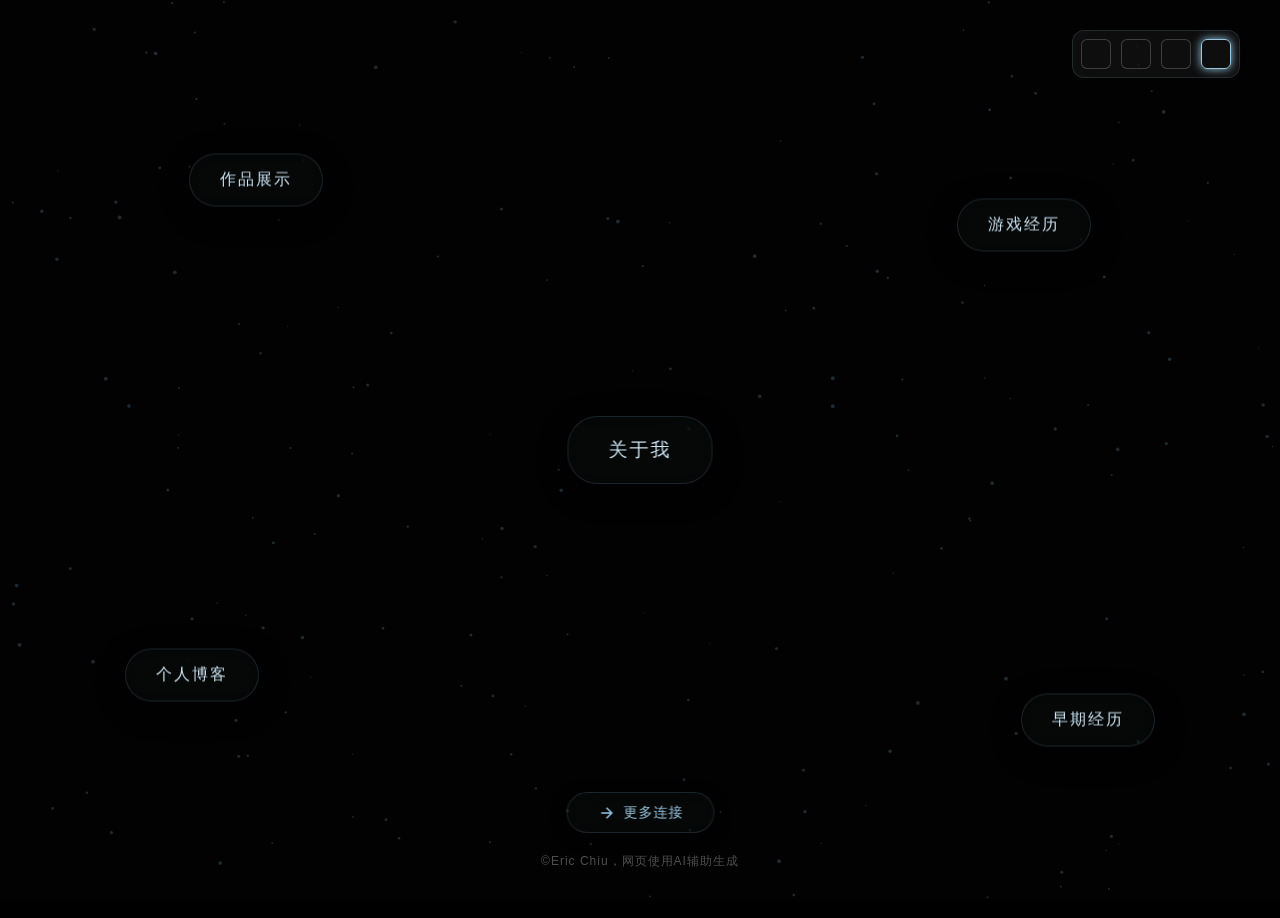
==== index.html @ 8baaf031 "Update index.html" ====
<!DOCTYPE html>
<html lang="zh-CN">
<head>
    <meta charset="UTF-8">
    <meta name="viewport" content="width=device-width, initial-scale=1.0, maximum-scale=1.0, user-scalable=no">
    <title>mocabolka.world</title>
    
    <link rel="icon" type="image/x-icon" href="https://raw.githubusercontent.com/qtqtEricChiu/blog/refs/heads/main/resources/images/base/favicon.ico">
    <link rel="prefetch" href="timeline/">
    <link rel="prefetch" href="https://qtqtericchiu.github.io/blog/">

    <style>
        /* View Transition */
        @view-transition { navigation: auto; }
        ::view-transition-old(root) { animation: fade-out 0.4s cubic-bezier(0.4, 0, 0.2, 1); }
        ::view-transition-new(root) { animation: fade-in 0.4s cubic-bezier(0.4, 0, 0.2, 1); mix-blend-mode: normal; }
        @keyframes fade-out { to { opacity: 0; } }
        @keyframes fade-in { from { opacity: 0; } }
    </style>

    <script>
        (function() {
            const bgs = ['https://s1.1ovv.com/2026/03/21/Ix6I.png','https://s1.1ovv.com/2026/03/21/IxkP.png','https://s1.1ovv.com/2026/03/21/I5rf.png','https://s1.1ovv.com/2026/03/21/I5Wi.png'];
            let savedIndex = sessionStorage.getItem('bg-index');
            if (savedIndex === null) { savedIndex = Math.floor(Math.random() * bgs.length); sessionStorage.setItem('bg-index', savedIndex); }
            document.write(`<style>#mainBg{background-image:url('${bgs[savedIndex]}')}</style>`);
        })();
    </script>
    <script src="https://cdn.jsdelivr.net/gh/qtqtEricChiu/world@main/js/pangu.js"></script>

    <style>
        :root { --accent-main: #9ac8e2; --accent-light: #cce5f4; --glass-bg: rgba(154, 200, 226, 0.03); --glass-border: rgba(154, 200, 226, 0.15); }
        * { margin: 0; padding: 0; box-sizing: border-box; -webkit-tap-highlight-color: transparent; }
        html { background-color: #000; }
        body, html { width: 100%; height: 100%; overflow: hidden; font-family: "OPPO Sans 4.0", "OPPO Sans", sans-serif; color: #fff; cursor: none; }

        #initial-load-overlay { position: fixed; top: 0; left: 0; width: 100%; height: 100%; background-color: #000; z-index: 99999; pointer-events: none; animation: removeBlackScreen 0.6s cubic-bezier(0.4, 0, 0.2, 1) forwards; }
        @keyframes removeBlackScreen { 0% { opacity: 1; } 100% { opacity: 0; visibility: hidden; } }

        #cursor-dot, #cursor-ring { position: fixed; top: 0; left: 0; pointer-events: none; will-change: transform; opacity: 0; }
        #cursor-dot { width: 6px; height: 6px; background: var(--accent-main); border-radius: 50%; margin: -3px 0 0 -3px; z-index: 99998; }
        #cursor-ring { width: 36px; height: 36px; border: 1px solid rgba(154, 200, 226, 0.5); border-radius: 50%; margin: -18px 0 0 -18px; z-index: 99997; }
        #cursor-dot.hovered { width: 10px; height: 10px; margin: -5px 0 0 -5px; box-shadow: 0 0 15px var(--accent-main); background: #fff; }
        #cursor-ring.hovered { width: 55px; height: 55px; margin: -27.5px 0 0 -27.5px; background-color: rgba(154, 200, 226, 0.1); border-color: transparent; }

        .bg-wrapper { position: absolute; top: -2%; left: -2%; width: 104%; height: 104%; z-index: -2; background-size: cover; background-position: center; transition: background-image 0.8s ease-in-out; }
        .bg-overlay { position: absolute; top: 0; left: 0; width: 100%; height: 100%; z-index: -1; background: rgba(5, 5, 5, 0.5); }

        .bg-switcher { position: fixed; top: 30px; right: 40px; z-index: 100; display: flex; gap: 10px; padding: 8px; background: rgba(255, 255, 255, 0.05); backdrop-filter: blur(15px); border: 1px solid var(--glass-border); border-radius: 12px; opacity: 0; animation: floatIn 0.8s 0.5s forwards; }
        .sw-btn { width: 30px; height: 30px; border-radius: 6px; border: 1px solid rgba(255,255,255,0.2); cursor: none; background-size: cover; background-position: center; transition: transform 0.3s, border-color 0.3s; }
        .sw-btn:hover { transform: scale(1.1); border-color: var(--accent-main); }
        .sw-btn.active { border-color: var(--accent-main); box-shadow: 0 0 10px var(--accent-main); }

        #particle-canvas { position: absolute; top: 0; left: 0; width: 100%; height: 100%; z-index: 0; pointer-events: none; }
        .entry-points { position: absolute; top: 0; left: 0; width: 100%; height: 100%; z-index: 10; pointer-events: none; transition: filter 0.4s ease, opacity 0.4s ease; }
        .entry-points.blurred { filter: blur(8px); opacity: 0; pointer-events: none !important; }

        @keyframes floatIn { 0% { opacity: 0; } 100% { opacity: 1; } }
        .node { position: absolute; padding: 15px 30px; background: var(--glass-bg); border: 1px solid var(--glass-border); border-radius: 30px; color: var(--accent-light); text-decoration: none; font-weight: 300; letter-spacing: 2px; backdrop-filter: blur(15px); box-shadow: 0 8px 32px 0 rgba(0, 0, 0, 0.3); pointer-events: auto; display: flex; align-items: center; justify-content: center; cursor: none; opacity: 0; animation: floatIn 0.8s cubic-bezier(0.19, 1, 0.22, 1) forwards; transition: box-shadow 0.4s, border-color 0.4s, color 0.4s; will-change: transform; }
        .node::before { content: ''; position: absolute; top: 0; left: 0; right: 0; bottom: 0; border-radius: 30px; box-shadow: inset 0 0 20px rgba(154, 200, 226, 0); transition: all 0.4s ease; pointer-events: none; }
        .node:hover { color: #fff; border-color: var(--accent-main); box-shadow: 0 0 25px rgba(154, 200, 226, 0.25); text-shadow: 0 0 10px var(--accent-main); }
        .node:hover::before { box-shadow: inset 0 0 20px rgba(154, 200, 226, 0.2); }

        .node:nth-child(1) { top: 20%; left: 20%; animation-delay: 0.1s; } .node:nth-child(2) { top: 75%; left: 15%; animation-delay: 0.3s; } .node:nth-child(3) { top: 50%; left: 50%; font-size: 1.2rem; padding: 20px 40px; animation-delay: 0s; } .node:nth-child(4) { top: 25%; left: 80%; animation-delay: 0.2s; } .node:nth-child(5) { top: 80%; left: 85%; animation-delay: 0.4s; }

        .about-modal { position: fixed; top: 50%; left: 50%; transform: translate(-50%, -45%) scale(0.95); width: 75vw; height: 75vh; max-width: 1000px; max-height: 700px; background: rgba(10, 15, 20, 0.6); border: 1px solid var(--glass-border); border-radius: 24px; backdrop-filter: blur(25px); box-shadow: 0 20px 50px rgba(0,0,0,0.8), inset 0 0 0 1px rgba(255,255,255,0.05); z-index: 30; opacity: 0; visibility: hidden; transition: all 0.5s cubic-bezier(0.19, 1, 0.22, 1); display: flex; flex-direction: column; align-items: center; justify-content: center; padding: 40px; text-align: center; }
        .about-modal.active { opacity: 1; visibility: visible; transform: translate(-50%, -50%) scale(1); }
        #blogModal { height: auto; max-height: 60vh; max-width: 650px; padding: 40px 30px; }
        .close-btn { position: absolute; top: 20px; right: 20px; background: transparent; border: none; color: var(--accent-light); font-size: 24px; transition: color 0.3s, transform 0.3s; padding: 10px; border-radius: 50%; cursor: none; }
        .close-btn:hover { color: #fff; transform: rotate(90deg); background: rgba(255,255,255,0.05); }
        .avatar { width: 120px; height: 120px; border-radius: 50%; margin-bottom: 20px; border: 2px solid var(--accent-main); padding: 5px; box-shadow: 0 0 30px rgba(154, 200, 226, 0.3); object-fit: cover; }
        .username { font-size: 2rem; color: #fff; margin-bottom: 10px; font-weight: 500; letter-spacing: 2px;}
        .bio { font-size: 1rem; color: var(--accent-light); line-height: 1.8; max-width: 80%; font-weight: 300; text-align: justify;}

        .bottom-dock { position: fixed; bottom: 30px; left: 50%; transform: translateX(-50%); z-index: 40; display: flex; flex-direction: column; align-items: center; gap: 15px; }
        .toggle-btn { background: rgba(154, 200, 226, 0.03); border: 1px solid var(--glass-border); backdrop-filter: blur(15px); border-radius: 50px; padding: 10px 30px; color: var(--accent-main); font-size: 0.9rem; letter-spacing: 1px; transition: all 0.3s ease; box-shadow: 0 4px 15px rgba(0,0,0,0.5); display: flex; align-items: center; justify-content: center; gap: 8px; cursor: none; text-decoration: none; }
        .toggle-btn:hover { background: rgba(154, 200, 226, 0.15); box-shadow: 0 0 15px rgba(154, 200, 226, 0.4); }
        .toggle-btn svg { transition: transform 0.3s ease; }
        .dock-panel { background: rgba(10, 10, 10, 0.6); border: 1px solid var(--glass-border); backdrop-filter: blur(25px); border-radius: 20px; padding: 15px 20px; display: flex; gap: 15px; opacity: 0; visibility: hidden; transform: translateY(20px) scale(0.95); transition: all 0.4s cubic-bezier(0.175, 0.885, 0.32, 1.275); box-shadow: 0 10px 40px rgba(0,0,0,0.8); max-width: 90vw; overflow-x: auto; scrollbar-width: none; }
        .dock-panel::-webkit-scrollbar { display: none; }
        .dock-panel.active { opacity: 1; visibility: visible; transform: translateY(0) scale(1); }
        .dock-icon { display: block; width: 45px; height: 45px; border-radius: 12px; overflow: hidden; transition: transform 0.2s, box-shadow 0.2s; flex-shrink: 0; cursor: none;}
        .dock-icon img { width: 100%; height: 100%; object-fit: cover; opacity: 0.8; transition: opacity 0.3s; }
        .dock-icon:hover { transform: translateY(-5px); box-shadow: 0 5px 15px rgba(154, 200, 226, 0.4); }
        .dock-icon:hover img { opacity: 1; }

        @media (max-width: 768px) {
            body, html { cursor: auto; } #cursor-dot, #cursor-ring { display: none; }
            .bg-switcher { top: auto; bottom: 20px; right: 20px; }
            .node { padding: 12px 20px; font-size: 0.9rem; }
            .node:nth-child(1) { top: 15%; left: 25%; } .node:nth-child(2) { top: 35%; left: 75%; }
            .node:nth-child(3) { top: 50%; left: 50%; } .node:nth-child(4) { top: 65%; left: 25%; }
            .node:nth-child(5) { top: 85%; left: 75%; }
            .about-modal { width: 90vw; height: 60vh; padding: 20px; } #blogModal { padding: 30px 20px; }
        }
    </style>
</head>
<body>

    <div id="initial-load-overlay"></div>
    <div id="cursor-dot"></div>
    <div id="cursor-ring"></div>

    <div class="bg-wrapper" id="mainBg"></div>
    <div class="bg-overlay"></div>
    <canvas id="particle-canvas"></canvas>

    <div class="bg-switcher">
        <div class="sw-btn interactable" onclick="changeBg(0)" style="background-image: url('https://s1.1ovv.com/2026/03/21/Ix6I.png')"></div>
        <div class="sw-btn interactable" onclick="changeBg(1)" style="background-image: url('https://s1.1ovv.com/2026/03/21/IxkP.png')"></div>
        <div class="sw-btn interactable" onclick="changeBg(2)" style="background-image: url('https://s1.1ovv.com/2026/03/21/I5rf.png')"></div>
        <div class="sw-btn interactable" onclick="changeBg(3)" style="background-image: url('https://s1.1ovv.com/2026/03/21/I5Wi.png')"></div>
    </div>

    <div class="entry-points" id="entryPoints">
        <a href="works/1/" class="node page-link interactable">作品展示</a>
        <div id="btn-blog" class="node interactable">个人博客</div>
        <div id="btn-about" class="node interactable">关于我</div>
        <a href="timeline/" class="node page-link interactable">游戏经历</a>
        <a href="contact.html" class="node page-link interactable">早期经历</a>
    </div>

    <div class="about-modal" id="aboutModal">
        <button class="close-btn interactable" id="closeAboutBtn">
            <svg width="24" height="24" viewBox="0 0 24 24" fill="none" stroke="currentColor" stroke-width="2"><path d="M18 6L6 18M6 6l12 12"/></svg>
        </button>
        <img src="https://s1.1ovv.com/2026/03/22/I5SS.md.png" alt="Avatar" class="avatar">
        <h1 class="username">Eric Chiu</h1>
        <p class="bio" style="text-align: center;">您好，这里是Eric Chiu。<br>本站使用 Gemini 3.1 Pro 及 元宝DeepSeek 辅助生成。</p>
        <a href="#resume-placeholder" class="toggle-btn page-link interactable" style="margin-top: 25px; padding: 12px 35px; border-color: var(--accent-main); color: #fff;">个人简历</a>
    </div>

    <div class="about-modal" id="blogModal">
        <h2 style="margin-bottom: 20px; font-weight: 500; letter-spacing: 2px;">温馨提示</h2>
        <p class="bio">因为本地系统重装导致无法重新构建，个人博客已于2023年前后停止更新。里面的内容可能并非最新，且不保证有效。3年前的博客内容亦不代表本人当前的观点和立场。<br><br>博客基于 Hexo 及 Nexmoe 框架构建，并基于个人知识对部分源代码进行了改动。</p>
        <div style="margin-top: 35px; display: flex; gap: 20px; width: 100%; justify-content: center;">
            <button class="toggle-btn interactable" id="cancelBlogBtn" style="color: #fff; border-color: rgba(255,255,255,0.2);">取消前往</button>
            <a href="https://qtqtericchiu.github.io/blog/" class="toggle-btn page-link interactable" style="background: rgba(154, 200, 226, 0.2); border-color: var(--accent-main);">继续前往</a>
        </div>
    </div>

    <div class="bottom-dock">
        <div class="dock-panel" id="dockPanel">
            <a href="#github" class="dock-icon interactable"><img src="https://via.placeholder.com/100/0a1118/9ac8e2?text=Git" alt="GitHub"></a>
            <a href="#weibo" class="dock-icon interactable"><img src="https://via.placeholder.com/100/0a1118/9ac8e2?text=Wb" alt="Weibo"></a>
            <a href="#twitter" class="dock-icon interactable"><img src="https://via.placeholder.com/100/0a1118/9ac8e2?text=X" alt="Twitter"></a>
            <a href="#mail" class="dock-icon interactable"><img src="https://via.placeholder.com/100/0a1118/9ac8e2?text=Mail" alt="Email"></a>
        </div>
        <button class="toggle-btn interactable" id="toggleBtn"><svg width="18" height="18" viewBox="0 0 24 24" fill="none" stroke="currentColor" stroke-width="2"><path d="M5 12h14M12 5l7 7-7 7"/></svg>更多连接</button>
        <div style="font-size: 0.75rem; color: rgba(255,255,255,0.3); letter-spacing: 1px; margin-top: 5px;">©Eric Chiu，网页使用AI辅助生成</div>
    </div>

    <script>
        document.addEventListener('DOMContentLoaded', () => { if (typeof pangu !== 'undefined') pangu.spacingPage(); });

        /* Bg Sync */
        const bgs = ['https://s1.1ovv.com/2026/03/21/Ix6I.png','https://s1.1ovv.com/2026/03/21/IxkP.png','https://s1.1ovv.com/2026/03/21/I5rf.png','https://s1.1ovv.com/2026/03/21/I5Wi.png'];
        const swBtns = document.querySelectorAll('.sw-btn');
        let savedIndex = sessionStorage.getItem('bg-index') || 0;
        function applyBg(index) { document.getElementById('mainBg').style.backgroundImage = `url('${bgs[index]}')`; sessionStorage.setItem('bg-index', index); swBtns.forEach((btn, i) => btn.classList.toggle('active', i == index)); }
        function changeBg(index) { applyBg(index); }
        applyBg(savedIndex);

        /* View Transition Navigation */
        document.querySelectorAll('.page-link').forEach(link => {
            link.addEventListener('click', () => {
                sessionStorage.setItem('cursor-x', mouseX);
                sessionStorage.setItem('cursor-y', mouseY);
            });
        });

        /* Nodes Animation */
        const nodes = document.querySelectorAll('.node');
        let mouseRatioX = 0, mouseRatioY = 0;
        window.addEventListener('mousemove', e => { mouseRatioX = (e.clientX / window.innerWidth - 0.5) * 2; mouseRatioY = (e.clientY / window.innerHeight - 0.5) * 2; });
        const nodeData = Array.from(nodes).map((node, i) => ({ el: node, depth: 15 + (i % 3) * 10, currX: 0, currY: 0, targetX: 0, targetY: 0, currScale: 1, targetScale: 1 }));
        function renderNodes() {
            nodeData.forEach(nd => {
                nd.targetX = -mouseRatioX * nd.depth; nd.targetY = -mouseRatioY * nd.depth; nd.targetScale = nd.el.matches(':hover') ? 1.05 : 1;
                nd.currX += (nd.targetX - nd.currX) * 0.15; nd.currY += (nd.targetY - nd.currY) * 0.15; nd.currScale += (nd.targetScale - nd.currScale) * 0.2;
                nd.el.style.transform = `translate(calc(-50% + ${nd.currX}px), calc(-50% + ${nd.currY}px)) scale(${nd.currScale})`;
            });
            requestAnimationFrame(renderNodes);
        }
        setTimeout(() => requestAnimationFrame(renderNodes), 1000);

        /* Cursor System */
        const cursorDot = document.getElementById('cursor-dot'), cursorRing = document.getElementById('cursor-ring');
        let mouseX = parseFloat(sessionStorage.getItem('cursor-x')) || window.innerWidth / 2, mouseY = parseFloat(sessionStorage.getItem('cursor-y')) || window.innerHeight / 2;
        let ringX = mouseX, ringY = mouseY, isCursorActive = false;
        function updateCursorPos(e) { if(!isCursorActive) { cursorDot.style.opacity = '1'; cursorRing.style.opacity = '1'; document.body.style.cursor = 'none'; isCursorActive = true; } mouseX = e.clientX; mouseY = e.clientY; cursorDot.style.transform = `translate(${mouseX}px, ${mouseY}px)`; }
        window.addEventListener('mousemove', updateCursorPos);
        window.addEventListener('touchstart', () => { isCursorActive = false; cursorDot.style.opacity = '0'; cursorRing.style.opacity = '0'; document.body.style.cursor = 'auto'; });
        function renderCursor() { 
            if (isCursorActive || sessionStorage.getItem('cursor-x')) { 
                if(!isCursorActive) { cursorDot.style.opacity='1'; cursorRing.style.opacity='1'; isCursorActive=true; }
                ringX += (mouseX - ringX) * 0.2; ringY += (mouseY - ringY) * 0.2; 
                cursorRing.style.transform = `translate(${ringX}px, ${ringY}px)`; cursorDot.style.transform = `translate(${mouseX}px, ${mouseY}px)`;
            } requestAnimationFrame(renderCursor); 
        }
        renderCursor();
        document.querySelectorAll('.interactable').forEach(el => { el.addEventListener('mouseenter', () => { cursorDot.classList.add('hovered'); cursorRing.classList.add('hovered'); }); el.addEventListener('mouseleave', () => { cursorDot.classList.remove('hovered'); cursorRing.classList.remove('hovered'); }); });

        /* UI Interactions */
        const toggleBtn = document.getElementById('toggleBtn'), dockPanel = document.getElementById('dockPanel'), btnSvg = toggleBtn.querySelector('svg');
        const entryPoints = document.getElementById('entryPoints'), aboutModal = document.getElementById('aboutModal'), blogModal = document.getElementById('blogModal');
        let isDockOpen = false;
        function setDockState(open) { isDockOpen = open; if(isDockOpen) { dockPanel.classList.add('active'); btnSvg.style.transform = 'rotate(-90deg)'; toggleBtn.style.background = 'rgba(154, 200, 226, 0.2)'; } else { dockPanel.classList.remove('active'); btnSvg.style.transform = 'rotate(0deg)'; toggleBtn.style.background = 'rgba(154, 200, 226, 0.03)'; } }
        toggleBtn.addEventListener('click', () => setDockState(!isDockOpen));
        document.getElementById('btn-about').addEventListener('click', () => { aboutModal.classList.add('active'); entryPoints.classList.add('blurred'); setDockState(true); });
        document.getElementById('closeAboutBtn').addEventListener('click', () => { aboutModal.classList.remove('active'); entryPoints.classList.remove('blurred'); setDockState(false); });
        document.getElementById('btn-blog').addEventListener('click', () => { blogModal.classList.add('active'); entryPoints.classList.add('blurred'); });
        document.getElementById('cancelBlogBtn').addEventListener('click', () => { blogModal.classList.remove('active'); entryPoints.classList.remove('blurred'); });
        
        /* Particles */
        const canvas = document.getElementById('particle-canvas'); const ctx = canvas.getContext('2d'); let particlesArray =[], activeMouse = { x: null, y: null };
        function resize() { canvas.width = window.innerWidth; canvas.height = window.innerHeight; } window.addEventListener('resize', resize); resize();
        window.addEventListener('mousemove', e => { activeMouse.x = e.clientX; activeMouse.y = e.clientY; });
        window.addEventListener('click', e => { if (e.target.closest('.interactable')) return; let shockX = e.clientX, shockY = e.clientY; particlesArray.forEach(p => { let dx = p.x - shockX, dy = p.y - shockY, distance = Math.hypot(dx, dy) || 1; let force = Math.min(1200 / distance, 60); p.vx += (dx / distance) * force; p.vy += (dy / distance) * force; p.baseAlpha = 1; }); });
        class Particle {
            constructor() { this.x = Math.random() * canvas.width; this.y = Math.random() * canvas.height; this.size = Math.random() * 1.5 + 0.5; this.baseAlpha = Math.random() * 0.6 + 0.2; this.vx = (Math.random() - 0.5) * 1; this.vy = (Math.random() - 0.5) * 1; this.friction = 0.94; }
            draw() { ctx.beginPath(); ctx.arc(this.x, this.y, this.size, 0, Math.PI * 2); ctx.fillStyle = `rgba(154, 200, 226, ${this.baseAlpha})`; ctx.fill(); }
            update() {
                let speed = Math.hypot(this.vx, this.vy);
                if (speed < 3 && activeMouse.x != null && activeMouse.y != null) {
                    let dx = activeMouse.x - this.x, dy = activeMouse.y - this.y, distance = Math.hypot(dx, dy);
                    if (distance < 350) { let force = (350 - distance) / 350; if (distance > 40) { this.vx += (dx / distance) * force * 0.5; this.vy += (dy / distance) * force * 0.5; } else { this.vx -= (dx / distance) * force * 0.8; this.vy -= (dy / distance) * force * 0.8; } this.vx += (-dy / distance) * force * 0.35; this.vy += (dx / distance) * force * 0.35; this.baseAlpha = Math.min(this.baseAlpha + 0.05, 1);
                    } else { this.baseAlpha = Math.max(this.baseAlpha - 0.01, 0.2); }
                } else { this.baseAlpha = Math.max(this.baseAlpha - 0.01, 0.2); }
                if(speed > 30) { this.vx = (this.vx / speed) * 30; this.vy = (this.vy / speed) * 30; } this.vx *= this.friction; this.vy *= this.friction; this.x += this.vx; this.y += this.vy;
                if (this.x < 0) this.x = canvas.width; else if (this.x > canvas.width) this.x = 0; if (this.y < 0) this.y = canvas.height; else if (this.y > canvas.height) this.y = 0;
                this.draw();
            }
        }
        for (let i = 0; i < Math.min(Math.floor((canvas.width * canvas.height) / 6000), 350); i++) particlesArray.push(new Particle());
        function animate() { ctx.clearRect(0, 0, canvas.width, canvas.height); particlesArray.forEach(p => p.update()); requestAnimationFrame(animate); }
        animate();
    </script>
</body>
</html>
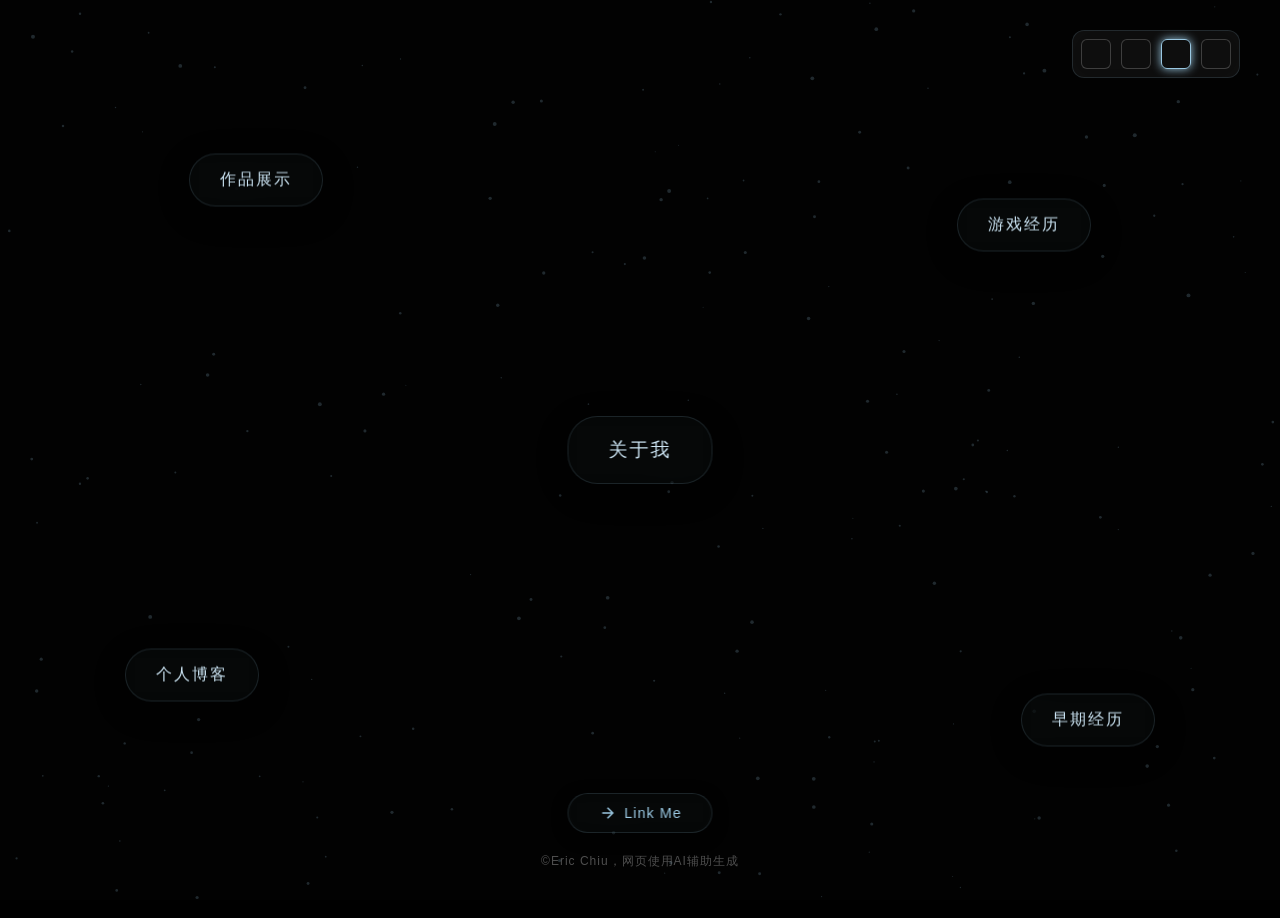
==== commit 08f1e556: "Add files via upload" ====
--- a/index.html
+++ b/index.html
@@ -19,6 +19,7 @@
     </style>
 
     <script>
+        /* Bg Init */
         (function() {
             const bgs = ['https://s1.1ovv.com/2026/03/21/Ix6I.png','https://s1.1ovv.com/2026/03/21/IxkP.png','https://s1.1ovv.com/2026/03/21/I5rf.png','https://s1.1ovv.com/2026/03/21/I5Wi.png'];
             let savedIndex = sessionStorage.getItem('bg-index');
@@ -56,31 +57,37 @@
         .entry-points.blurred { filter: blur(8px); opacity: 0; pointer-events: none !important; }
 
         @keyframes floatIn { 0% { opacity: 0; } 100% { opacity: 1; } }
-        .node { position: absolute; padding: 15px 30px; background: var(--glass-bg); border: 1px solid var(--glass-border); border-radius: 30px; color: var(--accent-light); text-decoration: none; font-weight: 300; letter-spacing: 2px; backdrop-filter: blur(15px); box-shadow: 0 8px 32px 0 rgba(0, 0, 0, 0.3); pointer-events: auto; display: flex; align-items: center; justify-content: center; cursor: none; opacity: 0; animation: floatIn 0.8s cubic-bezier(0.19, 1, 0.22, 1) forwards; transition: box-shadow 0.4s, border-color 0.4s, color 0.4s; will-change: transform; }
+        
+        .node { position: absolute; padding: 15px 30px; background: var(--glass-bg); border: 1px solid var(--glass-border); border-radius: 30px; color: var(--accent-light); text-decoration: none; font-weight: 300; letter-spacing: 2px; backdrop-filter: blur(15px); box-shadow: 0 8px 32px 0 rgba(0, 0, 0, 0.3); pointer-events: auto; display: flex; align-items: center; justify-content: center; cursor: none; opacity: 1; transition: box-shadow 0.4s, border-color 0.4s, color 0.4s; will-change: transform; transform: translate(-50%, -50%); }
         .node::before { content: ''; position: absolute; top: 0; left: 0; right: 0; bottom: 0; border-radius: 30px; box-shadow: inset 0 0 20px rgba(154, 200, 226, 0); transition: all 0.4s ease; pointer-events: none; }
         .node:hover { color: #fff; border-color: var(--accent-main); box-shadow: 0 0 25px rgba(154, 200, 226, 0.25); text-shadow: 0 0 10px var(--accent-main); }
         .node:hover::before { box-shadow: inset 0 0 20px rgba(154, 200, 226, 0.2); }
 
-        .node:nth-child(1) { top: 20%; left: 20%; animation-delay: 0.1s; } .node:nth-child(2) { top: 75%; left: 15%; animation-delay: 0.3s; } .node:nth-child(3) { top: 50%; left: 50%; font-size: 1.2rem; padding: 20px 40px; animation-delay: 0s; } .node:nth-child(4) { top: 25%; left: 80%; animation-delay: 0.2s; } .node:nth-child(5) { top: 80%; left: 85%; animation-delay: 0.4s; }
-
-        .about-modal { position: fixed; top: 50%; left: 50%; transform: translate(-50%, -45%) scale(0.95); width: 75vw; height: 75vh; max-width: 1000px; max-height: 700px; background: rgba(10, 15, 20, 0.6); border: 1px solid var(--glass-border); border-radius: 24px; backdrop-filter: blur(25px); box-shadow: 0 20px 50px rgba(0,0,0,0.8), inset 0 0 0 1px rgba(255,255,255,0.05); z-index: 30; opacity: 0; visibility: hidden; transition: all 0.5s cubic-bezier(0.19, 1, 0.22, 1); display: flex; flex-direction: column; align-items: center; justify-content: center; padding: 40px; text-align: center; }
+        .node:nth-child(1) { top: 20%; left: 20%; } .node:nth-child(2) { top: 75%; left: 15%; } .node:nth-child(3) { top: 50%; left: 50%; font-size: 1.2rem; padding: 20px 40px; } .node:nth-child(4) { top: 25%; left: 80%; } .node:nth-child(5) { top: 80%; left: 85%; }
+
+        /* Modals */
+        .about-modal { position: fixed; top: 50%; left: 50%; transform: translate(-50%, -45%) scale(0.95); width: 75vw; height: 75vh; max-width: 1000px; max-height: 700px; background: rgba(10, 15, 20, 0.6); border: 1px solid var(--glass-border); border-radius: 24px; backdrop-filter: blur(25px); box-shadow: 0 20px 50px rgba(0,0,0,0.8), inset 0 0 0 1px rgba(255,255,255,0.05); z-index: 50; opacity: 0; visibility: hidden; transition: all 0.5s cubic-bezier(0.19, 1, 0.22, 1); display: flex; flex-direction: column; align-items: center; justify-content: center; padding: 40px; text-align: center; }
         .about-modal.active { opacity: 1; visibility: visible; transform: translate(-50%, -50%) scale(1); }
-        #blogModal { height: auto; max-height: 60vh; max-width: 650px; padding: 40px 30px; }
+        #blogModal, #leaveSiteModal, #qrModal { height: auto; max-height: 60vh; max-width: 650px; padding: 40px 30px; }
+        
         .close-btn { position: absolute; top: 20px; right: 20px; background: transparent; border: none; color: var(--accent-light); font-size: 24px; transition: color 0.3s, transform 0.3s; padding: 10px; border-radius: 50%; cursor: none; }
         .close-btn:hover { color: #fff; transform: rotate(90deg); background: rgba(255,255,255,0.05); }
         .avatar { width: 120px; height: 120px; border-radius: 50%; margin-bottom: 20px; border: 2px solid var(--accent-main); padding: 5px; box-shadow: 0 0 30px rgba(154, 200, 226, 0.3); object-fit: cover; }
         .username { font-size: 2rem; color: #fff; margin-bottom: 10px; font-weight: 500; letter-spacing: 2px;}
         .bio { font-size: 1rem; color: var(--accent-light); line-height: 1.8; max-width: 80%; font-weight: 300; text-align: justify;}
 
-        .bottom-dock { position: fixed; bottom: 30px; left: 50%; transform: translateX(-50%); z-index: 40; display: flex; flex-direction: column; align-items: center; gap: 15px; }
+        /* Bottom Dock */
+        /* 【修复】将 z-index 提升至 60，确保高于弹窗的 50 */
+        .bottom-dock { position: fixed; bottom: 30px; left: 50%; transform: translateX(-50%); z-index: 60; display: flex; flex-direction: column; align-items: center; gap: 15px; }
         .toggle-btn { background: rgba(154, 200, 226, 0.03); border: 1px solid var(--glass-border); backdrop-filter: blur(15px); border-radius: 50px; padding: 10px 30px; color: var(--accent-main); font-size: 0.9rem; letter-spacing: 1px; transition: all 0.3s ease; box-shadow: 0 4px 15px rgba(0,0,0,0.5); display: flex; align-items: center; justify-content: center; gap: 8px; cursor: none; text-decoration: none; }
         .toggle-btn:hover { background: rgba(154, 200, 226, 0.15); box-shadow: 0 0 15px rgba(154, 200, 226, 0.4); }
         .toggle-btn svg { transition: transform 0.3s ease; }
         .dock-panel { background: rgba(10, 10, 10, 0.6); border: 1px solid var(--glass-border); backdrop-filter: blur(25px); border-radius: 20px; padding: 15px 20px; display: flex; gap: 15px; opacity: 0; visibility: hidden; transform: translateY(20px) scale(0.95); transition: all 0.4s cubic-bezier(0.175, 0.885, 0.32, 1.275); box-shadow: 0 10px 40px rgba(0,0,0,0.8); max-width: 90vw; overflow-x: auto; scrollbar-width: none; }
         .dock-panel::-webkit-scrollbar { display: none; }
+        /* 【修复】补充缺失的 active 样式 */
         .dock-panel.active { opacity: 1; visibility: visible; transform: translateY(0) scale(1); }
         .dock-icon { display: block; width: 45px; height: 45px; border-radius: 12px; overflow: hidden; transition: transform 0.2s, box-shadow 0.2s; flex-shrink: 0; cursor: none;}
-        .dock-icon img { width: 100%; height: 100%; object-fit: cover; opacity: 0.8; transition: opacity 0.3s; }
+        .dock-icon img { width: 100%; height: 100%; object-fit: cover; border-radius: 12px; opacity: 0.8; transition: opacity 0.3s; }
         .dock-icon:hover { transform: translateY(-5px); box-shadow: 0 5px 15px rgba(154, 200, 226, 0.4); }
         .dock-icon:hover img { opacity: 1; }
 
@@ -91,7 +98,8 @@
             .node:nth-child(1) { top: 15%; left: 25%; } .node:nth-child(2) { top: 35%; left: 75%; }
             .node:nth-child(3) { top: 50%; left: 50%; } .node:nth-child(4) { top: 65%; left: 25%; }
             .node:nth-child(5) { top: 85%; left: 75%; }
-            .about-modal { width: 90vw; height: 60vh; padding: 20px; } #blogModal { padding: 30px 20px; }
+            .about-modal { width: 90vw; height: 60vh; padding: 20px; } 
+            #blogModal, #leaveSiteModal, #qrModal { padding: 30px 20px; }
         }
     </style>
 </head>
@@ -113,13 +121,14 @@
     </div>
 
     <div class="entry-points" id="entryPoints">
-        <a href="works/1/" class="node page-link interactable">作品展示</a>
+        <a href="project.html" class="node page-link interactable">作品展示</a>
         <div id="btn-blog" class="node interactable">个人博客</div>
         <div id="btn-about" class="node interactable">关于我</div>
         <a href="timeline/" class="node page-link interactable">游戏经历</a>
         <a href="contact.html" class="node page-link interactable">早期经历</a>
     </div>
 
+    <!-- Modals -->
     <div class="about-modal" id="aboutModal">
         <button class="close-btn interactable" id="closeAboutBtn">
             <svg width="24" height="24" viewBox="0 0 24 24" fill="none" stroke="currentColor" stroke-width="2"><path d="M18 6L6 18M6 6l12 12"/></svg>
@@ -139,14 +148,32 @@
         </div>
     </div>
 
+    <div class="about-modal" id="leaveSiteModal">
+        <h2 style="margin-bottom: 20px; font-weight: 500; letter-spacing: 2px;">温馨提示</h2>
+        <p class="bio" style="text-align: center;">您即将离开本站，前往外部链接。<br>请注意您的账号和财产安全。</p>
+        <div style="margin-top: 35px; display: flex; gap: 20px; width: 100%; justify-content: center;">
+            <button class="toggle-btn interactable" id="cancelLeaveBtn" style="color: #fff; border-color: rgba(255,255,255,0.2);">取消前往</button>
+            <a href="#" id="confirmLeaveBtn" target="_blank" class="toggle-btn interactable" style="background: rgba(154, 200, 226, 0.2); border-color: var(--accent-main);">继续前往</a>
+        </div>
+    </div>
+
+    <div class="about-modal" id="qrModal">
+        <button class="close-btn interactable" id="closeQrBtn">
+            <svg width="24" height="24" viewBox="0 0 24 24" fill="none" stroke="currentColor" stroke-width="2"><path d="M18 6L6 18M6 6l12 12"/></svg>
+        </button>
+        <h2 style="margin-bottom: 20px; font-weight: 500; letter-spacing: 2px;">视频号</h2>
+        <img src="https://s1.1ovv.com/2026/03/24/IOHJ.jpg" alt="视频号QR" style="width: 200px; height: 200px; border-radius: 12px; margin-bottom: 20px; box-shadow: 0 10px 30px rgba(0,0,0,0.5);">
+        <p class="bio" style="text-align: center;">请使用微信扫码进入视频号</p>
+    </div>
+
     <div class="bottom-dock">
         <div class="dock-panel" id="dockPanel">
-            <a href="#github" class="dock-icon interactable"><img src="https://via.placeholder.com/100/0a1118/9ac8e2?text=Git" alt="GitHub"></a>
-            <a href="#weibo" class="dock-icon interactable"><img src="https://via.placeholder.com/100/0a1118/9ac8e2?text=Wb" alt="Weibo"></a>
-            <a href="#twitter" class="dock-icon interactable"><img src="https://via.placeholder.com/100/0a1118/9ac8e2?text=X" alt="Twitter"></a>
-            <a href="#mail" class="dock-icon interactable"><img src="https://via.placeholder.com/100/0a1118/9ac8e2?text=Mail" alt="Email"></a>
+            <a href="#" class="dock-icon interactable" id="dock-red"><img src="https://raw.githubusercontent.com/qtqtEricChiu/world/refs/heads/main/res/img/svg/red.svg" alt="小红书"></a>
+            <a href="#" class="dock-icon interactable" id="dock-wxc"><img src="https://raw.githubusercontent.com/qtqtEricChiu/world/refs/heads/main/res/img/svg/wxc.svg" alt="视频号"></a>
+            <a href="#" class="dock-icon interactable" id="dock-ka"><img src="https://raw.githubusercontent.com/qtqtEricChiu/world/refs/heads/main/res/img/svg/ka.svg" alt="酷安"></a>
+            <a href="#" class="dock-icon interactable" id="dock-gh"><img src="https://raw.githubusercontent.com/qtqtEricChiu/world/refs/heads/main/res/img/svg/gh.svg" alt="GitHub"></a>
         </div>
-        <button class="toggle-btn interactable" id="toggleBtn"><svg width="18" height="18" viewBox="0 0 24 24" fill="none" stroke="currentColor" stroke-width="2"><path d="M5 12h14M12 5l7 7-7 7"/></svg>更多连接</button>
+        <button class="toggle-btn interactable" id="toggleBtn"><svg width="18" height="18" viewBox="0 0 24 24" fill="none" stroke="currentColor" stroke-width="2"><path d="M5 12h14M12 5l7 7-7 7"/></svg>Link Me</button>
         <div style="font-size: 0.75rem; color: rgba(255,255,255,0.3); letter-spacing: 1px; margin-top: 5px;">©Eric Chiu，网页使用AI辅助生成</div>
     </div>
 
@@ -161,7 +188,7 @@
         function changeBg(index) { applyBg(index); }
         applyBg(savedIndex);
 
-        /* View Transition Navigation */
+        /* View Transition */
         document.querySelectorAll('.page-link').forEach(link => {
             link.addEventListener('click', () => {
                 sessionStorage.setItem('cursor-x', mouseX);
@@ -173,6 +200,16 @@
         const nodes = document.querySelectorAll('.node');
         let mouseRatioX = 0, mouseRatioY = 0;
         window.addEventListener('mousemove', e => { mouseRatioX = (e.clientX / window.innerWidth - 0.5) * 2; mouseRatioY = (e.clientY / window.innerHeight - 0.5) * 2; });
+
+        if (window.DeviceOrientationEvent) {
+            window.addEventListener('deviceorientation', e => {
+                if (e.gamma !== null && e.beta !== null) {
+                    mouseRatioX = Math.max(-45, Math.min(45, e.gamma)) / 45;
+                    mouseRatioY = (Math.max(0, Math.min(90, e.beta)) - 45) / 45;
+                }
+            });
+        }
+
         const nodeData = Array.from(nodes).map((node, i) => ({ el: node, depth: 15 + (i % 3) * 10, currX: 0, currY: 0, targetX: 0, targetY: 0, currScale: 1, targetScale: 1 }));
         function renderNodes() {
             nodeData.forEach(nd => {
@@ -184,7 +221,7 @@
         }
         setTimeout(() => requestAnimationFrame(renderNodes), 1000);
 
-        /* Cursor System */
+        /* Cursor */
         const cursorDot = document.getElementById('cursor-dot'), cursorRing = document.getElementById('cursor-ring');
         let mouseX = parseFloat(sessionStorage.getItem('cursor-x')) || window.innerWidth / 2, mouseY = parseFloat(sessionStorage.getItem('cursor-y')) || window.innerHeight / 2;
         let ringX = mouseX, ringY = mouseY, isCursorActive = false;
@@ -204,14 +241,70 @@
         /* UI Interactions */
         const toggleBtn = document.getElementById('toggleBtn'), dockPanel = document.getElementById('dockPanel'), btnSvg = toggleBtn.querySelector('svg');
         const entryPoints = document.getElementById('entryPoints'), aboutModal = document.getElementById('aboutModal'), blogModal = document.getElementById('blogModal');
+        const leaveSiteModal = document.getElementById('leaveSiteModal'), confirmLeaveBtn = document.getElementById('confirmLeaveBtn'), qrModal = document.getElementById('qrModal');
+
         let isDockOpen = false;
-        function setDockState(open) { isDockOpen = open; if(isDockOpen) { dockPanel.classList.add('active'); btnSvg.style.transform = 'rotate(-90deg)'; toggleBtn.style.background = 'rgba(154, 200, 226, 0.2)'; } else { dockPanel.classList.remove('active'); btnSvg.style.transform = 'rotate(0deg)'; toggleBtn.style.background = 'rgba(154, 200, 226, 0.03)'; } }
-        toggleBtn.addEventListener('click', () => setDockState(!isDockOpen));
-        document.getElementById('btn-about').addEventListener('click', () => { aboutModal.classList.add('active'); entryPoints.classList.add('blurred'); setDockState(true); });
-        document.getElementById('closeAboutBtn').addEventListener('click', () => { aboutModal.classList.remove('active'); entryPoints.classList.remove('blurred'); setDockState(false); });
+        function setDockState(open) { 
+            isDockOpen = open; 
+            if(isDockOpen) { 
+                dockPanel.classList.add('active'); 
+                btnSvg.style.transform = 'rotate(-90deg)'; 
+                toggleBtn.style.background = 'rgba(154, 200, 226, 0.2)'; 
+            } else { 
+                dockPanel.classList.remove('active'); 
+                btnSvg.style.transform = 'rotate(0deg)'; 
+                toggleBtn.style.background = 'rgba(154, 200, 226, 0.03)'; 
+            } 
+        }
+        
+        // Link Me Button
+        toggleBtn.addEventListener('click', (e) => { e.stopPropagation(); setDockState(!isDockOpen); });
+
+        // Open/Close Modals (Dock linkage preserved)
+        document.getElementById('btn-about').addEventListener('click', () => { 
+            aboutModal.classList.add('active'); 
+            entryPoints.classList.add('blurred'); 
+            setDockState(true); 
+        });
+        document.getElementById('closeAboutBtn').addEventListener('click', () => { 
+            aboutModal.classList.remove('active'); 
+            entryPoints.classList.remove('blurred'); 
+            setDockState(false); 
+        });
+        
         document.getElementById('btn-blog').addEventListener('click', () => { blogModal.classList.add('active'); entryPoints.classList.add('blurred'); });
         document.getElementById('cancelBlogBtn').addEventListener('click', () => { blogModal.classList.remove('active'); entryPoints.classList.remove('blurred'); });
-        
+
+        // Ext Links
+        function openLeaveSite(url) {
+            if (leaveSiteModal && confirmLeaveBtn) {
+                leaveSiteModal.classList.add('active');
+                entryPoints.classList.add('blurred');
+                confirmLeaveBtn.href = url;
+                setDockState(false);
+            }
+        }
+
+        document.getElementById('dock-red')?.addEventListener('click', (e) => { e.preventDefault(); openLeaveSite('https://xhslink.com/m/135tjGsWGuU'); });
+        document.getElementById('dock-ka')?.addEventListener('click', (e) => { e.preventDefault(); openLeaveSite('http://www.coolapk.com/u/3470430'); });
+        document.getElementById('dock-gh')?.addEventListener('click', (e) => { e.preventDefault(); openLeaveSite('https://github.com/qtqtEricChiu/'); });
+
+        document.getElementById('cancelLeaveBtn')?.addEventListener('click', () => { leaveSiteModal.classList.remove('active'); entryPoints.classList.remove('blurred'); });
+        confirmLeaveBtn?.addEventListener('click', () => { leaveSiteModal.classList.remove('active'); entryPoints.classList.remove('blurred'); });
+
+        document.getElementById('dock-wxc')?.addEventListener('click', (e) => {
+            e.preventDefault();
+            if (qrModal) { qrModal.classList.add('active'); entryPoints.classList.add('blurred'); setDockState(false); }
+        });
+        document.getElementById('closeQrBtn')?.addEventListener('click', () => { qrModal.classList.remove('active'); entryPoints.classList.remove('blurred'); });
+
+        // Click outside
+        document.addEventListener('click', (e) => {
+            if (isDockOpen && !dockPanel.contains(e.target) && !toggleBtn.contains(e.target) && !aboutModal.contains(e.target) && !document.getElementById('btn-about').contains(e.target)) {
+                setDockState(false);
+            }
+        });
+
         /* Particles */
         const canvas = document.getElementById('particle-canvas'); const ctx = canvas.getContext('2d'); let particlesArray =[], activeMouse = { x: null, y: null };
         function resize() { canvas.width = window.innerWidth; canvas.height = window.innerHeight; } window.addEventListener('resize', resize); resize();
@@ -237,4 +330,4 @@
         animate();
     </script>
 </body>
-</html>
+</html>
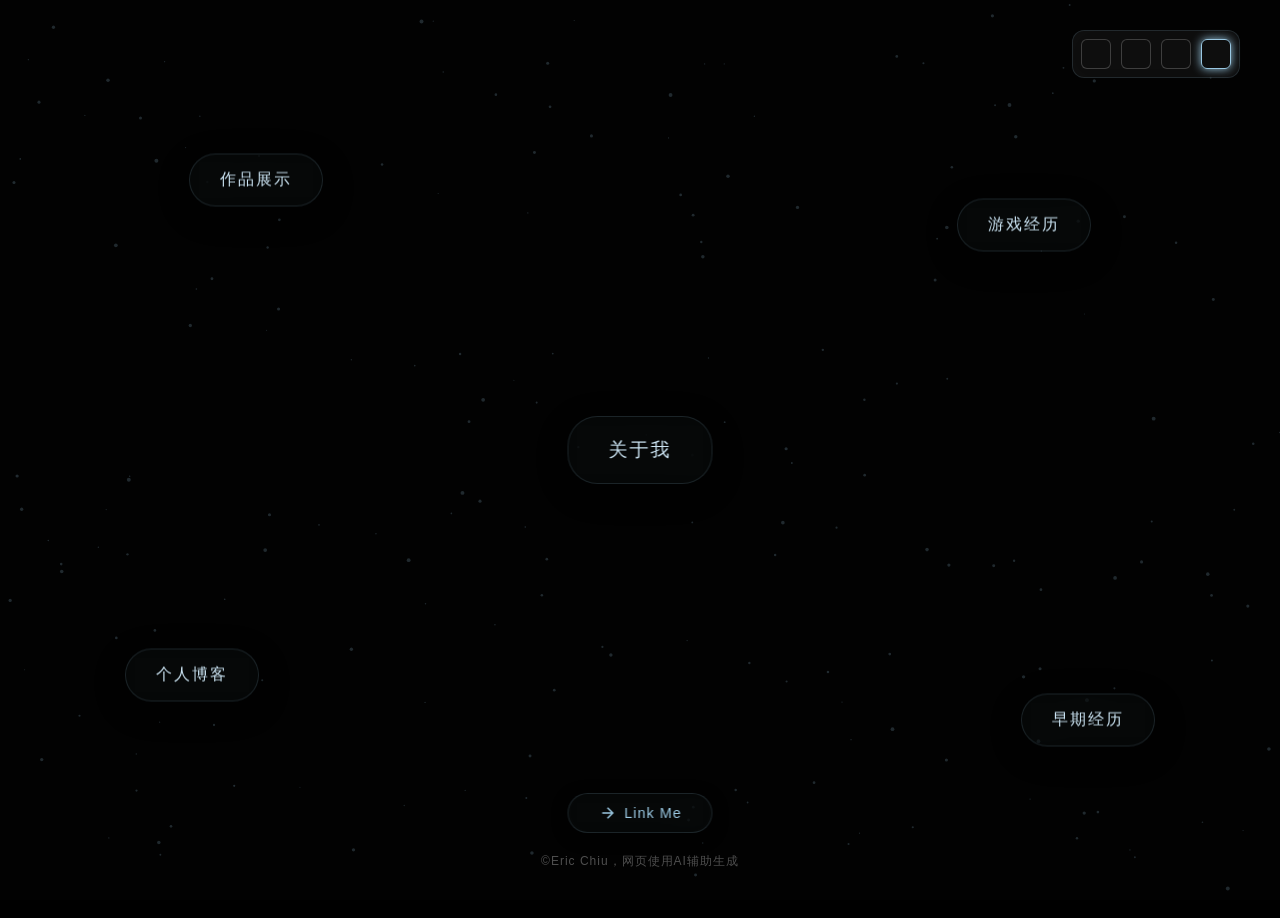
==== commit 80fe5bdb: "Add files via upload" ====
--- a/index.html
+++ b/index.html
@@ -121,7 +121,7 @@
     </div>
 
     <div class="entry-points" id="entryPoints">
-        <a href="project.html" class="node page-link interactable">作品展示</a>
+        <a href="works/" class="node page-link interactable">作品展示</a>
         <div id="btn-blog" class="node interactable">个人博客</div>
         <div id="btn-about" class="node interactable">关于我</div>
         <a href="timeline/" class="node page-link interactable">游戏经历</a>
@@ -168,10 +168,10 @@
 
     <div class="bottom-dock">
         <div class="dock-panel" id="dockPanel">
-            <a href="#" class="dock-icon interactable" id="dock-red"><img src="https://raw.githubusercontent.com/qtqtEricChiu/world/refs/heads/main/res/img/svg/red.svg" alt="小红书"></a>
-            <a href="#" class="dock-icon interactable" id="dock-wxc"><img src="https://raw.githubusercontent.com/qtqtEricChiu/world/refs/heads/main/res/img/svg/wxc.svg" alt="视频号"></a>
-            <a href="#" class="dock-icon interactable" id="dock-ka"><img src="https://raw.githubusercontent.com/qtqtEricChiu/world/refs/heads/main/res/img/svg/ka.svg" alt="酷安"></a>
-            <a href="#" class="dock-icon interactable" id="dock-gh"><img src="https://raw.githubusercontent.com/qtqtEricChiu/world/refs/heads/main/res/img/svg/gh.svg" alt="GitHub"></a>
+            <a href="#" class="dock-icon interactable" id="dock-red"><img src="res/img/svg/red.svg" alt="小红书"></a>
+            <a href="#" class="dock-icon interactable" id="dock-wxc"><img src="res/img/svg/wxc.svg" alt="视频号"></a>
+            <a href="#" class="dock-icon interactable" id="dock-ka"><img src="res/img/svg/ka.svg" alt="酷安"></a>
+            <a href="#" class="dock-icon interactable" id="dock-gh"><img src="res/img/svg/gh.svg" alt="GitHub"></a>
         </div>
         <button class="toggle-btn interactable" id="toggleBtn"><svg width="18" height="18" viewBox="0 0 24 24" fill="none" stroke="currentColor" stroke-width="2"><path d="M5 12h14M12 5l7 7-7 7"/></svg>Link Me</button>
         <div style="font-size: 0.75rem; color: rgba(255,255,255,0.3); letter-spacing: 1px; margin-top: 5px;">©Eric Chiu，网页使用AI辅助生成</div>
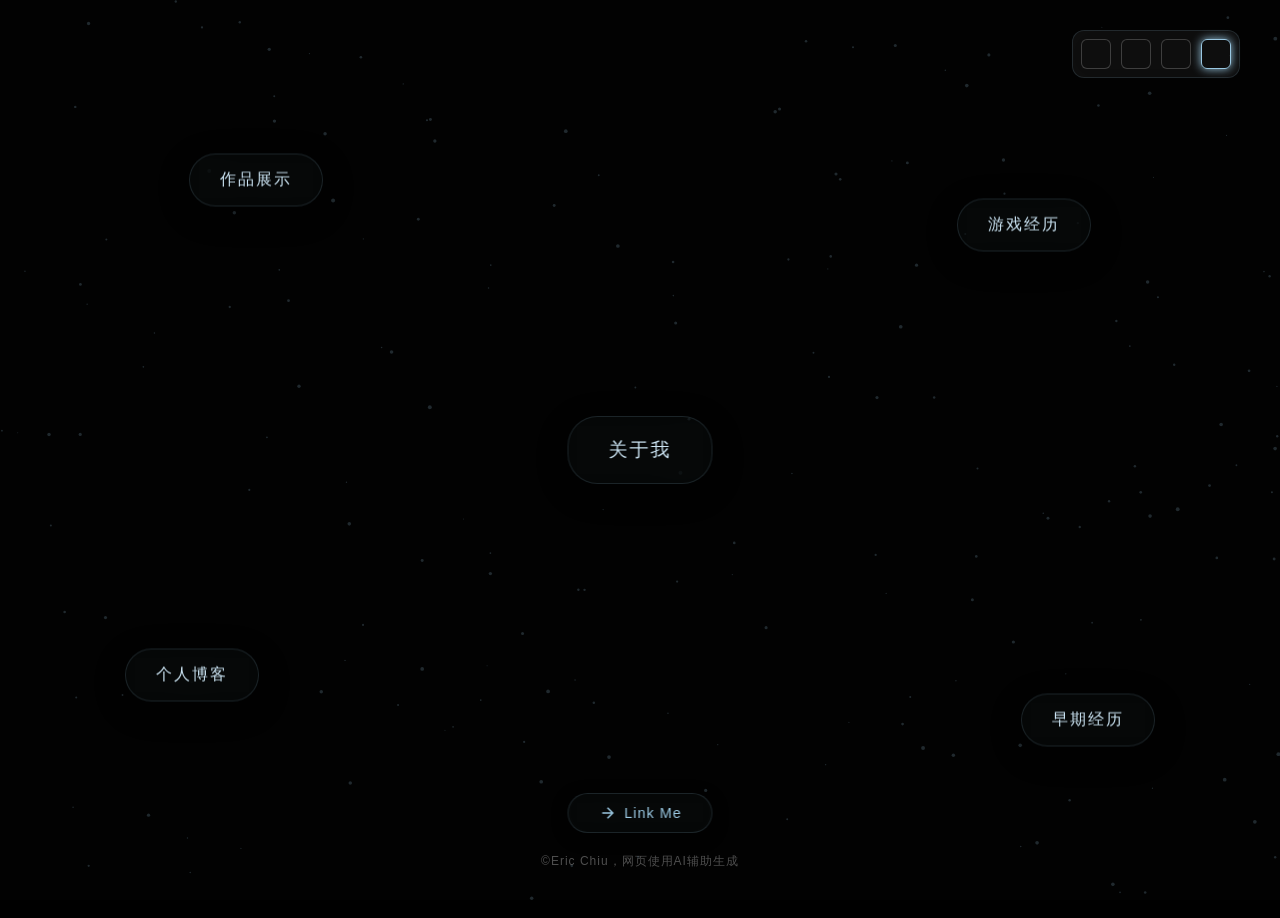
==== commit 81f74e6f: "Add files via upload" ====
--- a/index.html
+++ b/index.html
@@ -121,7 +121,7 @@
     </div>
 
     <div class="entry-points" id="entryPoints">
-        <a href="works/" class="node page-link interactable">作品展示</a>
+        <a href="works/1/" class="node page-link interactable">作品展示</a>
         <div id="btn-blog" class="node interactable">个人博客</div>
         <div id="btn-about" class="node interactable">关于我</div>
         <a href="timeline/" class="node page-link interactable">游戏经历</a>
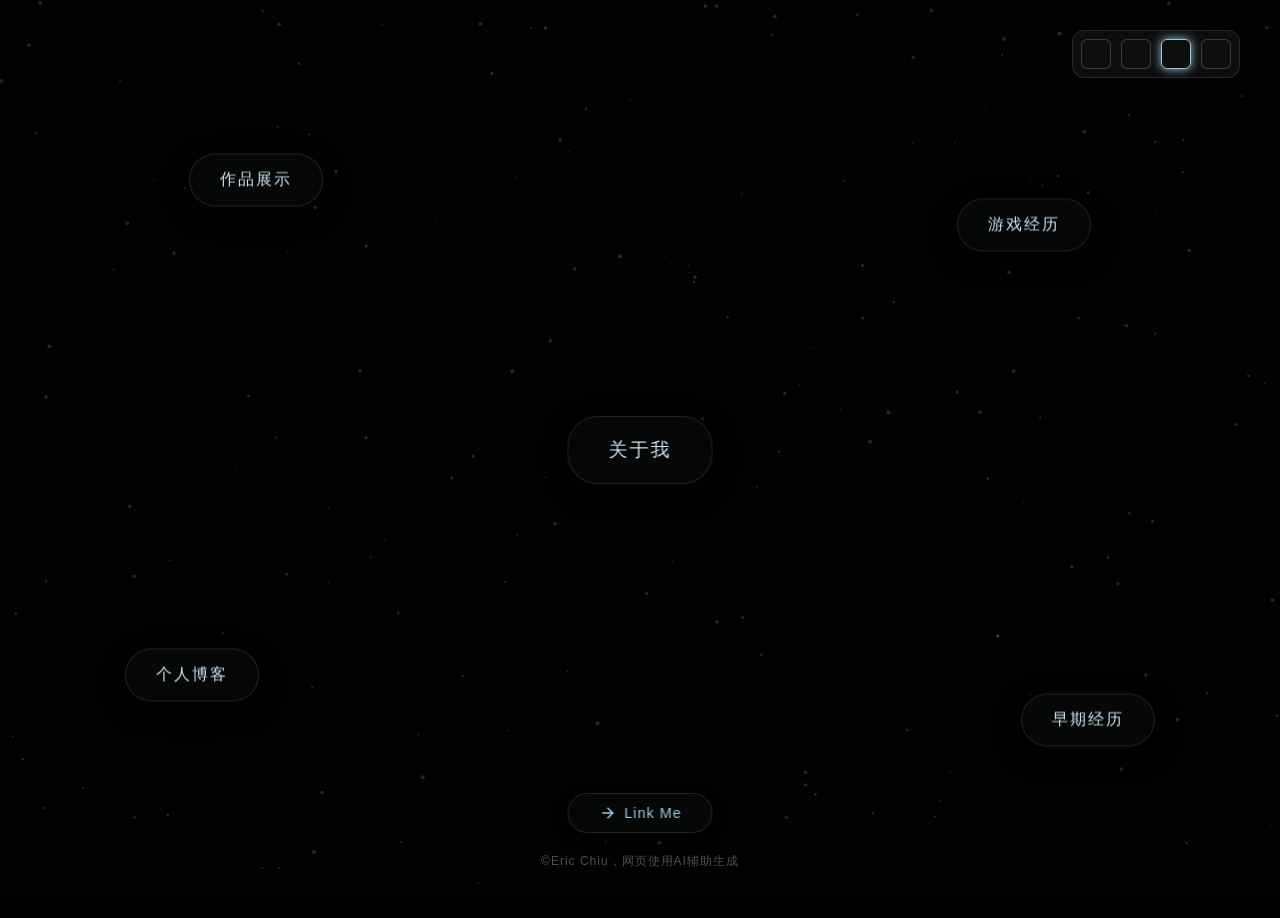
==== commit 56af4708: "Add files via upload" ====
--- a/index.html
+++ b/index.html
@@ -136,7 +136,7 @@
         <img src="https://s1.1ovv.com/2026/03/22/I5SS.md.png" alt="Avatar" class="avatar">
         <h1 class="username">Eric Chiu</h1>
         <p class="bio" style="text-align: center;">您好，这里是Eric Chiu。<br>本站使用 Gemini 3.1 Pro 及 元宝DeepSeek 辅助生成。</p>
-        <a href="#resume-placeholder" class="toggle-btn page-link interactable" style="margin-top: 25px; padding: 12px 35px; border-color: var(--accent-main); color: #fff;">个人简历</a>
+        <a href="fr/resume/" class="toggle-btn page-link interactable" style="margin-top: 25px; padding: 12px 35px; border-color: var(--accent-main); color: #fff;">个人简历</a>
     </div>
 
     <div class="about-modal" id="blogModal">
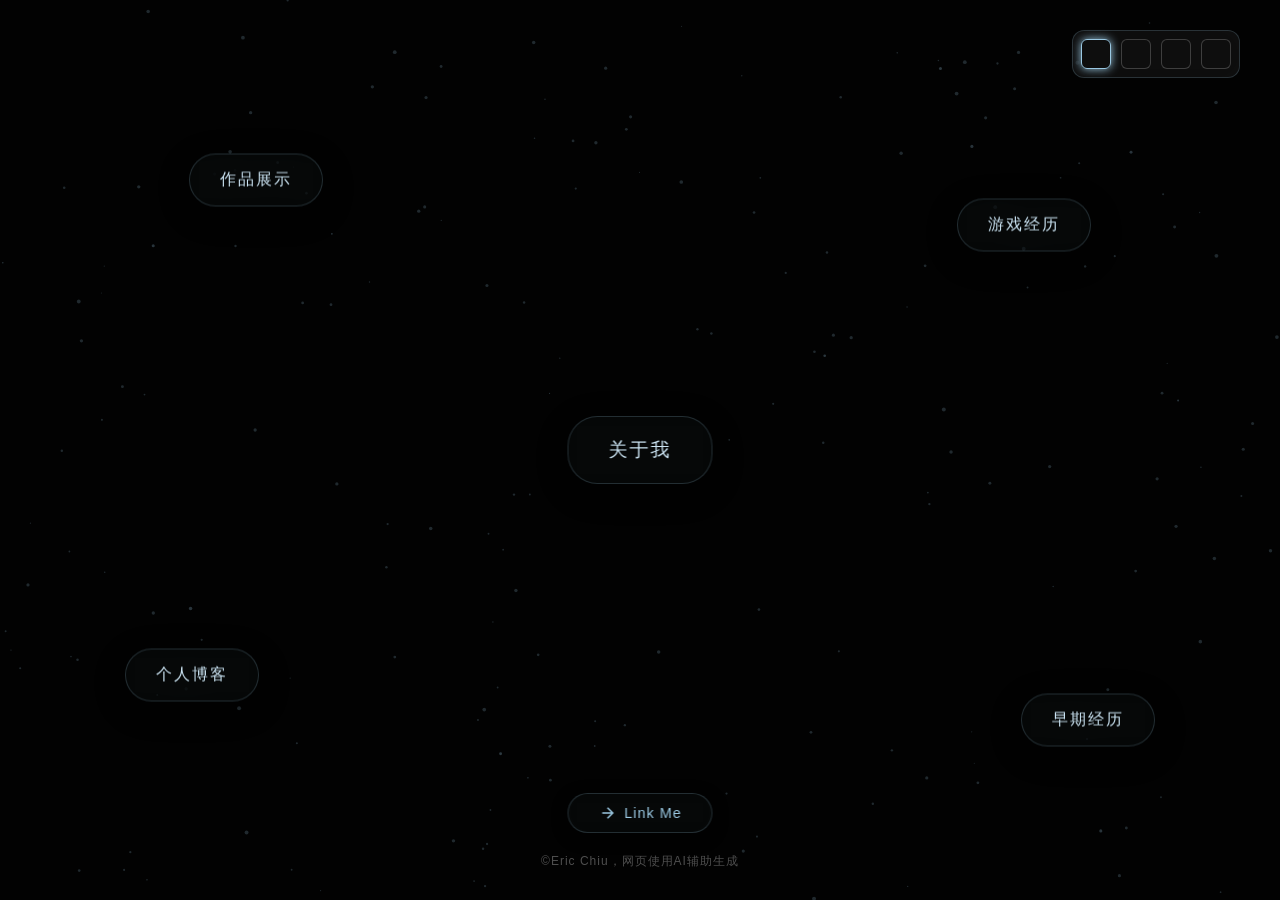
==== commit 2fdec1e4: "Update: 2026-05-31 11:32" ====
--- a/index.html
+++ b/index.html
@@ -4,106 +4,165 @@
     <meta charset="UTF-8">
     <meta name="viewport" content="width=device-width, initial-scale=1.0, maximum-scale=1.0, user-scalable=no">
     <title>mocabolka.world</title>
-    
+
     <link rel="icon" type="image/x-icon" href="https://raw.githubusercontent.com/qtqtEricChiu/blog/refs/heads/main/resources/images/base/favicon.ico">
     <link rel="prefetch" href="timeline/">
     <link rel="prefetch" href="https://qtqtericchiu.github.io/blog/">
 
+    <!-- 共用样式 -->
+    <link rel="stylesheet" href="css/base.css">
+    <link rel="stylesheet" href="css/components.css">
+
+    <!-- 背景预初始化（防止闪烁） -->
+    <script src="js/bg-init.js"></script>
+    <!-- pangu 中英文间距 -->
+    <script src="https://cdn.jsdelivr.net/gh/qtqtEricChiu/world@main/js/pangu.js"></script>
+
     <style>
-        /* View Transition */
-        @view-transition { navigation: auto; }
-        ::view-transition-old(root) { animation: fade-out 0.4s cubic-bezier(0.4, 0, 0.2, 1); }
-        ::view-transition-new(root) { animation: fade-in 0.4s cubic-bezier(0.4, 0, 0.2, 1); mix-blend-mode: normal; }
-        @keyframes fade-out { to { opacity: 0; } }
-        @keyframes fade-in { from { opacity: 0; } }
-    </style>
-
-    <script>
-        /* Bg Init */
-        (function() {
-            const bgs = ['https://s1.1ovv.com/2026/03/21/Ix6I.png','https://s1.1ovv.com/2026/03/21/IxkP.png','https://s1.1ovv.com/2026/03/21/I5rf.png','https://s1.1ovv.com/2026/03/21/I5Wi.png'];
-            let savedIndex = sessionStorage.getItem('bg-index');
-            if (savedIndex === null) { savedIndex = Math.floor(Math.random() * bgs.length); sessionStorage.setItem('bg-index', savedIndex); }
-            document.write(`<style>#mainBg{background-image:url('${bgs[savedIndex]}')}</style>`);
-        })();
-    </script>
-    <script src="https://cdn.jsdelivr.net/gh/qtqtEricChiu/world@main/js/pangu.js"></script>
-
-    <style>
-        :root { --accent-main: #9ac8e2; --accent-light: #cce5f4; --glass-bg: rgba(154, 200, 226, 0.03); --glass-border: rgba(154, 200, 226, 0.15); }
-        * { margin: 0; padding: 0; box-sizing: border-box; -webkit-tap-highlight-color: transparent; }
-        html { background-color: #000; }
-        body, html { width: 100%; height: 100%; overflow: hidden; font-family: "OPPO Sans 4.0", "OPPO Sans", sans-serif; color: #fff; cursor: none; }
-
-        #initial-load-overlay { position: fixed; top: 0; left: 0; width: 100%; height: 100%; background-color: #000; z-index: 99999; pointer-events: none; animation: removeBlackScreen 0.6s cubic-bezier(0.4, 0, 0.2, 1) forwards; }
-        @keyframes removeBlackScreen { 0% { opacity: 1; } 100% { opacity: 0; visibility: hidden; } }
-
-        #cursor-dot, #cursor-ring { position: fixed; top: 0; left: 0; pointer-events: none; will-change: transform; opacity: 0; }
-        #cursor-dot { width: 6px; height: 6px; background: var(--accent-main); border-radius: 50%; margin: -3px 0 0 -3px; z-index: 99998; }
-        #cursor-ring { width: 36px; height: 36px; border: 1px solid rgba(154, 200, 226, 0.5); border-radius: 50%; margin: -18px 0 0 -18px; z-index: 99997; }
-        #cursor-dot.hovered { width: 10px; height: 10px; margin: -5px 0 0 -5px; box-shadow: 0 0 15px var(--accent-main); background: #fff; }
-        #cursor-ring.hovered { width: 55px; height: 55px; margin: -27.5px 0 0 -27.5px; background-color: rgba(154, 200, 226, 0.1); border-color: transparent; }
-
-        .bg-wrapper { position: absolute; top: -2%; left: -2%; width: 104%; height: 104%; z-index: -2; background-size: cover; background-position: center; transition: background-image 0.8s ease-in-out; }
-        .bg-overlay { position: absolute; top: 0; left: 0; width: 100%; height: 100%; z-index: -1; background: rgba(5, 5, 5, 0.5); }
-
-        .bg-switcher { position: fixed; top: 30px; right: 40px; z-index: 100; display: flex; gap: 10px; padding: 8px; background: rgba(255, 255, 255, 0.05); backdrop-filter: blur(15px); border: 1px solid var(--glass-border); border-radius: 12px; opacity: 0; animation: floatIn 0.8s 0.5s forwards; }
-        .sw-btn { width: 30px; height: 30px; border-radius: 6px; border: 1px solid rgba(255,255,255,0.2); cursor: none; background-size: cover; background-position: center; transition: transform 0.3s, border-color 0.3s; }
-        .sw-btn:hover { transform: scale(1.1); border-color: var(--accent-main); }
-        .sw-btn.active { border-color: var(--accent-main); box-shadow: 0 0 10px var(--accent-main); }
-
-        #particle-canvas { position: absolute; top: 0; left: 0; width: 100%; height: 100%; z-index: 0; pointer-events: none; }
-        .entry-points { position: absolute; top: 0; left: 0; width: 100%; height: 100%; z-index: 10; pointer-events: none; transition: filter 0.4s ease, opacity 0.4s ease; }
-        .entry-points.blurred { filter: blur(8px); opacity: 0; pointer-events: none !important; }
-
-        @keyframes floatIn { 0% { opacity: 0; } 100% { opacity: 1; } }
-        
-        .node { position: absolute; padding: 15px 30px; background: var(--glass-bg); border: 1px solid var(--glass-border); border-radius: 30px; color: var(--accent-light); text-decoration: none; font-weight: 300; letter-spacing: 2px; backdrop-filter: blur(15px); box-shadow: 0 8px 32px 0 rgba(0, 0, 0, 0.3); pointer-events: auto; display: flex; align-items: center; justify-content: center; cursor: none; opacity: 1; transition: box-shadow 0.4s, border-color 0.4s, color 0.4s; will-change: transform; transform: translate(-50%, -50%); }
-        .node::before { content: ''; position: absolute; top: 0; left: 0; right: 0; bottom: 0; border-radius: 30px; box-shadow: inset 0 0 20px rgba(154, 200, 226, 0); transition: all 0.4s ease; pointer-events: none; }
-        .node:hover { color: #fff; border-color: var(--accent-main); box-shadow: 0 0 25px rgba(154, 200, 226, 0.25); text-shadow: 0 0 10px var(--accent-main); }
-        .node:hover::before { box-shadow: inset 0 0 20px rgba(154, 200, 226, 0.2); }
-
-        .node:nth-child(1) { top: 20%; left: 20%; } .node:nth-child(2) { top: 75%; left: 15%; } .node:nth-child(3) { top: 50%; left: 50%; font-size: 1.2rem; padding: 20px 40px; } .node:nth-child(4) { top: 25%; left: 80%; } .node:nth-child(5) { top: 80%; left: 85%; }
-
-        /* Modals */
-        .about-modal { position: fixed; top: 50%; left: 50%; transform: translate(-50%, -45%) scale(0.95); width: 75vw; height: 75vh; max-width: 1000px; max-height: 700px; background: rgba(10, 15, 20, 0.6); border: 1px solid var(--glass-border); border-radius: 24px; backdrop-filter: blur(25px); box-shadow: 0 20px 50px rgba(0,0,0,0.8), inset 0 0 0 1px rgba(255,255,255,0.05); z-index: 50; opacity: 0; visibility: hidden; transition: all 0.5s cubic-bezier(0.19, 1, 0.22, 1); display: flex; flex-direction: column; align-items: center; justify-content: center; padding: 40px; text-align: center; }
-        .about-modal.active { opacity: 1; visibility: visible; transform: translate(-50%, -50%) scale(1); }
-        #blogModal, #leaveSiteModal, #qrModal { height: auto; max-height: 60vh; max-width: 650px; padding: 40px 30px; }
-        
-        .close-btn { position: absolute; top: 20px; right: 20px; background: transparent; border: none; color: var(--accent-light); font-size: 24px; transition: color 0.3s, transform 0.3s; padding: 10px; border-radius: 50%; cursor: none; }
-        .close-btn:hover { color: #fff; transform: rotate(90deg); background: rgba(255,255,255,0.05); }
-        .avatar { width: 120px; height: 120px; border-radius: 50%; margin-bottom: 20px; border: 2px solid var(--accent-main); padding: 5px; box-shadow: 0 0 30px rgba(154, 200, 226, 0.3); object-fit: cover; }
-        .username { font-size: 2rem; color: #fff; margin-bottom: 10px; font-weight: 500; letter-spacing: 2px;}
-        .bio { font-size: 1rem; color: var(--accent-light); line-height: 1.8; max-width: 80%; font-weight: 300; text-align: justify;}
-
-        /* Bottom Dock */
-        /* 【修复】将 z-index 提升至 60，确保高于弹窗的 50 */
-        .bottom-dock { position: fixed; bottom: 30px; left: 50%; transform: translateX(-50%); z-index: 60; display: flex; flex-direction: column; align-items: center; gap: 15px; }
-        .toggle-btn { background: rgba(154, 200, 226, 0.03); border: 1px solid var(--glass-border); backdrop-filter: blur(15px); border-radius: 50px; padding: 10px 30px; color: var(--accent-main); font-size: 0.9rem; letter-spacing: 1px; transition: all 0.3s ease; box-shadow: 0 4px 15px rgba(0,0,0,0.5); display: flex; align-items: center; justify-content: center; gap: 8px; cursor: none; text-decoration: none; }
-        .toggle-btn:hover { background: rgba(154, 200, 226, 0.15); box-shadow: 0 0 15px rgba(154, 200, 226, 0.4); }
-        .toggle-btn svg { transition: transform 0.3s ease; }
-        .dock-panel { background: rgba(10, 10, 10, 0.6); border: 1px solid var(--glass-border); backdrop-filter: blur(25px); border-radius: 20px; padding: 15px 20px; display: flex; gap: 15px; opacity: 0; visibility: hidden; transform: translateY(20px) scale(0.95); transition: all 0.4s cubic-bezier(0.175, 0.885, 0.32, 1.275); box-shadow: 0 10px 40px rgba(0,0,0,0.8); max-width: 90vw; overflow-x: auto; scrollbar-width: none; }
-        .dock-panel::-webkit-scrollbar { display: none; }
-        /* 【修复】补充缺失的 active 样式 */
-        .dock-panel.active { opacity: 1; visibility: visible; transform: translateY(0) scale(1); }
-        .dock-icon { display: block; width: 45px; height: 45px; border-radius: 12px; overflow: hidden; transition: transform 0.2s, box-shadow 0.2s; flex-shrink: 0; cursor: none;}
-        .dock-icon img { width: 100%; height: 100%; object-fit: cover; border-radius: 12px; opacity: 0.8; transition: opacity 0.3s; }
-        .dock-icon:hover { transform: translateY(-5px); box-shadow: 0 5px 15px rgba(154, 200, 226, 0.4); }
-        .dock-icon:hover img { opacity: 1; }
+        /* ---- 主页专用样式 ---- */
+        .entry-points {
+            position: absolute;
+            top: 0;
+            left: 0;
+            width: 100%;
+            height: 100%;
+            z-index: 10;
+            pointer-events: none;
+            transition: filter 0.4s ease, opacity 0.4s ease;
+        }
+        .entry-points.blurred {
+            filter: blur(8px);
+            opacity: 0;
+            pointer-events: none !important;
+        }
+
+        .node {
+            position: absolute;
+            padding: 15px 30px;
+            background: rgba(154, 200, 226, 0.03);
+            border: 1px solid var(--glass-border);
+            border-radius: 30px;
+            color: var(--accent-light);
+            text-decoration: none;
+            font-weight: 300;
+            letter-spacing: 2px;
+            backdrop-filter: blur(15px);
+            box-shadow: 0 8px 32px 0 rgba(0, 0, 0, 0.3);
+            pointer-events: auto;
+            display: flex;
+            align-items: center;
+            justify-content: center;
+            cursor: none;
+            opacity: 1;
+            transition: box-shadow 0.4s, border-color 0.4s, color 0.4s;
+            will-change: transform;
+            transform: translate(-50%, -50%);
+        }
+
+        .node::before {
+            content: '';
+            position: absolute;
+            top: 0;
+            left: 0;
+            right: 0;
+            bottom: 0;
+            border-radius: 30px;
+            box-shadow: inset 0 0 20px rgba(154, 200, 226, 0);
+            transition: all 0.4s ease;
+            pointer-events: none;
+        }
+
+        .node:hover {
+            color: #fff;
+            border-color: var(--accent-main);
+            box-shadow: 0 0 25px rgba(154, 200, 226, 0.25);
+            text-shadow: 0 0 10px var(--accent-main);
+        }
+
+        .node:hover::before {
+            box-shadow: inset 0 0 20px rgba(154, 200, 226, 0.2);
+        }
+
+        .node:nth-child(1) { top: 20%; left: 20%; }
+        .node:nth-child(2) { top: 75%; left: 15%; }
+        .node:nth-child(3) { top: 50%; left: 50%; font-size: 1.2rem; padding: 20px 40px; }
+        .node:nth-child(4) { top: 25%; left: 80%; }
+        .node:nth-child(5) { top: 80%; left: 85%; }
+
+        /* 关于我弹窗特有 */
+        .about-modal#aboutModal {
+            width: 75vw;
+            height: 75vh;
+            max-width: 1000px;
+            max-height: 700px;
+            padding: 40px;
+        }
+
+        #blogModal, #leaveSiteModal, #qrModal {
+            height: auto;
+            max-height: 60vh;
+            max-width: 650px;
+            padding: 40px 30px;
+        }
+
+        .avatar {
+            width: 120px;
+            height: 120px;
+            border-radius: 50%;
+            margin-bottom: 20px;
+            border: 2px solid var(--accent-main);
+            padding: 5px;
+            box-shadow: 0 0 30px rgba(154, 200, 226, 0.3);
+            object-fit: cover;
+        }
+
+        .username {
+            font-size: 2rem;
+            color: #fff;
+            margin-bottom: 10px;
+            font-weight: 500;
+            letter-spacing: 2px;
+        }
+
+        .bio {
+            text-align: center;
+            max-width: 80%;
+        }
 
         @media (max-width: 768px) {
-            body, html { cursor: auto; } #cursor-dot, #cursor-ring { display: none; }
-            .bg-switcher { top: auto; bottom: 20px; right: 20px; }
-            .node { padding: 12px 20px; font-size: 0.9rem; }
-            .node:nth-child(1) { top: 15%; left: 25%; } .node:nth-child(2) { top: 35%; left: 75%; }
-            .node:nth-child(3) { top: 50%; left: 50%; } .node:nth-child(4) { top: 65%; left: 25%; }
-            .node:nth-child(5) { top: 85%; left: 75%; }
-            .about-modal { width: 90vw; height: 60vh; padding: 20px; } 
-            #blogModal, #leaveSiteModal, #qrModal { padding: 30px 20px; }
+            .node {
+                padding: 14px 24px;
+                font-size: 0.95rem;
+                letter-spacing: 1.5px;
+                border-radius: 24px;
+            }
+            .node:nth-child(1) { top: 14%; left: 50%; transform: translate(-50%, -50%); }
+            .node:nth-child(2) { top: 30%; left: 50%; transform: translate(-50%, -50%); }
+            .node:nth-child(3) { top: 46%; left: 50%; transform: translate(-50%, -50%); font-size: 1.05rem; padding: 16px 32px; }
+            .node:nth-child(4) { top: 62%; left: 50%; transform: translate(-50%, -50%); }
+            .node:nth-child(5) { top: 78%; left: 50%; transform: translate(-50%, -50%); }
+            .about-modal#aboutModal {
+                width: 92vw;
+                height: auto;
+                min-height: 55vh;
+                max-height: 80vh;
+                padding: 24px 16px;
+            }
+            #blogModal, #leaveSiteModal, #qrModal {
+                padding: 28px 18px;
+            }
+            .avatar {
+                width: 90px;
+                height: 90px;
+                margin-bottom: 14px;
+            }
+            .username {
+                font-size: 1.5rem;
+            }
         }
     </style>
 </head>
-<body>
+<body class="home-page">
 
     <div id="initial-load-overlay"></div>
     <div id="cursor-dot"></div>
@@ -114,10 +173,10 @@
     <canvas id="particle-canvas"></canvas>
 
     <div class="bg-switcher">
-        <div class="sw-btn interactable" onclick="changeBg(0)" style="background-image: url('https://s1.1ovv.com/2026/03/21/Ix6I.png')"></div>
-        <div class="sw-btn interactable" onclick="changeBg(1)" style="background-image: url('https://s1.1ovv.com/2026/03/21/IxkP.png')"></div>
-        <div class="sw-btn interactable" onclick="changeBg(2)" style="background-image: url('https://s1.1ovv.com/2026/03/21/I5rf.png')"></div>
-        <div class="sw-btn interactable" onclick="changeBg(3)" style="background-image: url('https://s1.1ovv.com/2026/03/21/I5Wi.png')"></div>
+        <div class="sw-btn interactable" onclick="mocabolka.changeBg(0)" style="background-image: url('https://s1.1ovv.com/2026/03/21/Ix6I.png')"></div>
+        <div class="sw-btn interactable" onclick="mocabolka.changeBg(1)" style="background-image: url('https://s1.1ovv.com/2026/03/21/IxkP.png')"></div>
+        <div class="sw-btn interactable" onclick="mocabolka.changeBg(2)" style="background-image: url('https://s1.1ovv.com/2026/03/21/I5rf.png')"></div>
+        <div class="sw-btn interactable" onclick="mocabolka.changeBg(3)" style="background-image: url('https://s1.1ovv.com/2026/03/21/I5Wi.png')"></div>
     </div>
 
     <div class="entry-points" id="entryPoints">
@@ -128,17 +187,18 @@
         <a href="contact.html" class="node page-link interactable">早期经历</a>
     </div>
 
-    <!-- Modals -->
+    <!-- 关于我弹窗 -->
     <div class="about-modal" id="aboutModal">
         <button class="close-btn interactable" id="closeAboutBtn">
             <svg width="24" height="24" viewBox="0 0 24 24" fill="none" stroke="currentColor" stroke-width="2"><path d="M18 6L6 18M6 6l12 12"/></svg>
         </button>
         <img src="https://s1.1ovv.com/2026/03/22/I5SS.md.png" alt="Avatar" class="avatar">
         <h1 class="username">Eric Chiu</h1>
-        <p class="bio" style="text-align: center;">您好，这里是Eric Chiu。<br>本站使用 Gemini 3.1 Pro 及 元宝DeepSeek 辅助生成。</p>
+        <p class="bio" style="text-align: center;">您好，这里是Eric Chiu。<br>本站使用 Gemini 3.1 Pro 及 元宝DeepSeek 辅助生成。<br>全新一代主页使用 CodeBuddy 进行维护。</p>
         <a href="fr/resume/" class="toggle-btn page-link interactable" style="margin-top: 25px; padding: 12px 35px; border-color: var(--accent-main); color: #fff;">个人简历</a>
     </div>
 
+    <!-- 博客提示弹窗 -->
     <div class="about-modal" id="blogModal">
         <h2 style="margin-bottom: 20px; font-weight: 500; letter-spacing: 2px;">温馨提示</h2>
         <p class="bio">因为本地系统重装导致无法重新构建，个人博客已于2023年前后停止更新。里面的内容可能并非最新，且不保证有效。3年前的博客内容亦不代表本人当前的观点和立场。<br><br>博客基于 Hexo 及 Nexmoe 框架构建，并基于个人知识对部分源代码进行了改动。</p>
@@ -148,6 +208,7 @@
         </div>
     </div>
 
+    <!-- 离开站点提示弹窗 -->
     <div class="about-modal" id="leaveSiteModal">
         <h2 style="margin-bottom: 20px; font-weight: 500; letter-spacing: 2px;">温馨提示</h2>
         <p class="bio" style="text-align: center;">您即将离开本站，前往外部链接。<br>请注意您的账号和财产安全。</p>
@@ -157,15 +218,17 @@
         </div>
     </div>
 
+    <!-- 视频号二维码弹窗 -->
     <div class="about-modal" id="qrModal">
         <button class="close-btn interactable" id="closeQrBtn">
             <svg width="24" height="24" viewBox="0 0 24 24" fill="none" stroke="currentColor" stroke-width="2"><path d="M18 6L6 18M6 6l12 12"/></svg>
         </button>
         <h2 style="margin-bottom: 20px; font-weight: 500; letter-spacing: 2px;">视频号</h2>
-        <img src="https://s1.1ovv.com/2026/03/24/IOHJ.jpg" alt="视频号QR" style="width: 200px; height: 200px; border-radius: 12px; margin-bottom: 20px; box-shadow: 0 10px 30px rgba(0,0,0,0.5);">
+        <img src="https://s1.1ovv.com/2026/03/24/IOHJ.jpg" alt="视频号QR" style="width: 200px; height: auto; border-radius: 12px; margin-bottom: 20px; box-shadow: 0 10px 30px rgba(0,0,0,0.5);">
         <p class="bio" style="text-align: center;">请使用微信扫码进入视频号</p>
     </div>
 
+    <!-- 底部 Dock -->
     <div class="bottom-dock">
         <div class="dock-panel" id="dockPanel">
             <a href="#" class="dock-icon interactable" id="dock-red"><img src="res/img/svg/red.svg" alt="小红书"></a>
@@ -173,161 +236,144 @@
             <a href="#" class="dock-icon interactable" id="dock-ka"><img src="res/img/svg/ka.svg" alt="酷安"></a>
             <a href="#" class="dock-icon interactable" id="dock-gh"><img src="res/img/svg/gh.svg" alt="GitHub"></a>
         </div>
-        <button class="toggle-btn interactable" id="toggleBtn"><svg width="18" height="18" viewBox="0 0 24 24" fill="none" stroke="currentColor" stroke-width="2"><path d="M5 12h14M12 5l7 7-7 7"/></svg>Link Me</button>
+        <button class="toggle-btn interactable" id="toggleBtn">
+            <svg width="18" height="18" viewBox="0 0 24 24" fill="none" stroke="currentColor" stroke-width="2"><path d="M5 12h14M12 5l7 7-7 7"/></svg>Link Me
+        </button>
         <div style="font-size: 0.75rem; color: rgba(255,255,255,0.3); letter-spacing: 1px; margin-top: 5px;">©Eric Chiu，网页使用AI辅助生成</div>
     </div>
 
+    <!-- 共用核心 JS -->
+    <script src="js/core.js"></script>
+
+    <!-- 主页专用 JS -->
     <script>
-        document.addEventListener('DOMContentLoaded', () => { if (typeof pangu !== 'undefined') pangu.spacingPage(); });
-
-        /* Bg Sync */
-        const bgs = ['https://s1.1ovv.com/2026/03/21/Ix6I.png','https://s1.1ovv.com/2026/03/21/IxkP.png','https://s1.1ovv.com/2026/03/21/I5rf.png','https://s1.1ovv.com/2026/03/21/I5Wi.png'];
-        const swBtns = document.querySelectorAll('.sw-btn');
-        let savedIndex = sessionStorage.getItem('bg-index') || 0;
-        function applyBg(index) { document.getElementById('mainBg').style.backgroundImage = `url('${bgs[index]}')`; sessionStorage.setItem('bg-index', index); swBtns.forEach((btn, i) => btn.classList.toggle('active', i == index)); }
-        function changeBg(index) { applyBg(index); }
-        applyBg(savedIndex);
-
-        /* View Transition */
-        document.querySelectorAll('.page-link').forEach(link => {
-            link.addEventListener('click', () => {
-                sessionStorage.setItem('cursor-x', mouseX);
-                sessionStorage.setItem('cursor-y', mouseY);
-            });
-        });
-
-        /* Nodes Animation */
-        const nodes = document.querySelectorAll('.node');
-        let mouseRatioX = 0, mouseRatioY = 0;
-        window.addEventListener('mousemove', e => { mouseRatioX = (e.clientX / window.innerWidth - 0.5) * 2; mouseRatioY = (e.clientY / window.innerHeight - 0.5) * 2; });
-
-        if (window.DeviceOrientationEvent) {
-            window.addEventListener('deviceorientation', e => {
-                if (e.gamma !== null && e.beta !== null) {
-                    mouseRatioX = Math.max(-45, Math.min(45, e.gamma)) / 45;
-                    mouseRatioY = (Math.max(0, Math.min(90, e.beta)) - 45) / 45;
-                }
-            });
-        }
-
-        const nodeData = Array.from(nodes).map((node, i) => ({ el: node, depth: 15 + (i % 3) * 10, currX: 0, currY: 0, targetX: 0, targetY: 0, currScale: 1, targetScale: 1 }));
+        document.addEventListener('DOMContentLoaded', function() {
+            if (typeof pangu !== 'undefined') pangu.spacingPage();
+        });
+
+        /* ---- 节点浮动动画 (鼠标 + 陀螺仪) ---- */
+        var nodes = document.querySelectorAll('.node');
+        var mouseRatioX = 0, mouseRatioY = 0;
+
+        window.addEventListener('mousemove', function(e) {
+            mouseRatioX = (e.clientX / window.innerWidth - 0.5) * 2;
+            mouseRatioY = (e.clientY / window.innerHeight - 0.5) * 2;
+        });
+
+        // 陀螺仪接管（移动端）
+        function updateFromGyro() {
+            if (mocabolka.hasGyro) {
+                mouseRatioX = mocabolka.gyroX;
+                mouseRatioY = mocabolka.gyroY;
+            }
+            requestAnimationFrame(updateFromGyro);
+        }
+        if (mocabolka.isMobile) {
+            requestAnimationFrame(updateFromGyro);
+        }
+
+        var nodeData = Array.from(nodes).map(function(node, i) {
+            return {
+                el: node,
+                depth: 15 + (i % 3) * 10,
+                currX: 0, currY: 0,
+                targetX: 0, targetY: 0,
+                currScale: 1, targetScale: 1
+            };
+        });
+
         function renderNodes() {
-            nodeData.forEach(nd => {
-                nd.targetX = -mouseRatioX * nd.depth; nd.targetY = -mouseRatioY * nd.depth; nd.targetScale = nd.el.matches(':hover') ? 1.05 : 1;
-                nd.currX += (nd.targetX - nd.currX) * 0.15; nd.currY += (nd.targetY - nd.currY) * 0.15; nd.currScale += (nd.targetScale - nd.currScale) * 0.2;
-                nd.el.style.transform = `translate(calc(-50% + ${nd.currX}px), calc(-50% + ${nd.currY}px)) scale(${nd.currScale})`;
+            nodeData.forEach(function(nd) {
+                nd.targetX = -mouseRatioX * nd.depth;
+                nd.targetY = -mouseRatioY * nd.depth;
+                nd.targetScale = nd.el.matches(':hover') ? 1.05 : 1;
+                nd.currX += (nd.targetX - nd.currX) * 0.15;
+                nd.currY += (nd.targetY - nd.currY) * 0.15;
+                nd.currScale += (nd.targetScale - nd.currScale) * 0.2;
+                nd.el.style.transform = 'translate(calc(-50% + ' + nd.currX + 'px), calc(-50% + ' + nd.currY + 'px)) scale(' + nd.currScale + ')';
             });
             requestAnimationFrame(renderNodes);
         }
-        setTimeout(() => requestAnimationFrame(renderNodes), 1000);
-
-        /* Cursor */
-        const cursorDot = document.getElementById('cursor-dot'), cursorRing = document.getElementById('cursor-ring');
-        let mouseX = parseFloat(sessionStorage.getItem('cursor-x')) || window.innerWidth / 2, mouseY = parseFloat(sessionStorage.getItem('cursor-y')) || window.innerHeight / 2;
-        let ringX = mouseX, ringY = mouseY, isCursorActive = false;
-        function updateCursorPos(e) { if(!isCursorActive) { cursorDot.style.opacity = '1'; cursorRing.style.opacity = '1'; document.body.style.cursor = 'none'; isCursorActive = true; } mouseX = e.clientX; mouseY = e.clientY; cursorDot.style.transform = `translate(${mouseX}px, ${mouseY}px)`; }
-        window.addEventListener('mousemove', updateCursorPos);
-        window.addEventListener('touchstart', () => { isCursorActive = false; cursorDot.style.opacity = '0'; cursorRing.style.opacity = '0'; document.body.style.cursor = 'auto'; });
-        function renderCursor() { 
-            if (isCursorActive || sessionStorage.getItem('cursor-x')) { 
-                if(!isCursorActive) { cursorDot.style.opacity='1'; cursorRing.style.opacity='1'; isCursorActive=true; }
-                ringX += (mouseX - ringX) * 0.2; ringY += (mouseY - ringY) * 0.2; 
-                cursorRing.style.transform = `translate(${ringX}px, ${ringY}px)`; cursorDot.style.transform = `translate(${mouseX}px, ${mouseY}px)`;
-            } requestAnimationFrame(renderCursor); 
-        }
-        renderCursor();
-        document.querySelectorAll('.interactable').forEach(el => { el.addEventListener('mouseenter', () => { cursorDot.classList.add('hovered'); cursorRing.classList.add('hovered'); }); el.addEventListener('mouseleave', () => { cursorDot.classList.remove('hovered'); cursorRing.classList.remove('hovered'); }); });
-
-        /* UI Interactions */
-        const toggleBtn = document.getElementById('toggleBtn'), dockPanel = document.getElementById('dockPanel'), btnSvg = toggleBtn.querySelector('svg');
-        const entryPoints = document.getElementById('entryPoints'), aboutModal = document.getElementById('aboutModal'), blogModal = document.getElementById('blogModal');
-        const leaveSiteModal = document.getElementById('leaveSiteModal'), confirmLeaveBtn = document.getElementById('confirmLeaveBtn'), qrModal = document.getElementById('qrModal');
-
-        let isDockOpen = false;
-        function setDockState(open) { 
-            isDockOpen = open; 
-            if(isDockOpen) { 
-                dockPanel.classList.add('active'); 
-                btnSvg.style.transform = 'rotate(-90deg)'; 
-                toggleBtn.style.background = 'rgba(154, 200, 226, 0.2)'; 
-            } else { 
-                dockPanel.classList.remove('active'); 
-                btnSvg.style.transform = 'rotate(0deg)'; 
-                toggleBtn.style.background = 'rgba(154, 200, 226, 0.03)'; 
-            } 
-        }
-        
-        // Link Me Button
-        toggleBtn.addEventListener('click', (e) => { e.stopPropagation(); setDockState(!isDockOpen); });
-
-        // Open/Close Modals (Dock linkage preserved)
-        document.getElementById('btn-about').addEventListener('click', () => { 
-            aboutModal.classList.add('active'); 
-            entryPoints.classList.add('blurred'); 
-            setDockState(true); 
-        });
-        document.getElementById('closeAboutBtn').addEventListener('click', () => { 
-            aboutModal.classList.remove('active'); 
-            entryPoints.classList.remove('blurred'); 
-            setDockState(false); 
-        });
-        
-        document.getElementById('btn-blog').addEventListener('click', () => { blogModal.classList.add('active'); entryPoints.classList.add('blurred'); });
-        document.getElementById('cancelBlogBtn').addEventListener('click', () => { blogModal.classList.remove('active'); entryPoints.classList.remove('blurred'); });
-
-        // Ext Links
+        setTimeout(function() { requestAnimationFrame(renderNodes); }, 1000);
+
+        /* ---- 弹窗交互 ---- */
+        var entryPoints = document.getElementById('entryPoints');
+        var aboutModal = document.getElementById('aboutModal');
+        var blogModal = document.getElementById('blogModal');
+        var leaveSiteModal = document.getElementById('leaveSiteModal');
+        var confirmLeaveBtn = document.getElementById('confirmLeaveBtn');
+        var qrModal = document.getElementById('qrModal');
+
+        document.getElementById('btn-about').addEventListener('click', function() {
+            aboutModal.classList.add('active');
+            entryPoints.classList.add('blurred');
+            mocabolka.setDockState(true);
+        });
+
+        document.getElementById('closeAboutBtn').addEventListener('click', function() {
+            aboutModal.classList.remove('active');
+            entryPoints.classList.remove('blurred');
+            mocabolka.setDockState(false);
+        });
+
+        document.getElementById('btn-blog').addEventListener('click', function() {
+            blogModal.classList.add('active');
+            entryPoints.classList.add('blurred');
+        });
+
+        document.getElementById('cancelBlogBtn').addEventListener('click', function() {
+            blogModal.classList.remove('active');
+            entryPoints.classList.remove('blurred');
+        });
+
+        /* ---- 外部链接跳转确认 ---- */
         function openLeaveSite(url) {
             if (leaveSiteModal && confirmLeaveBtn) {
                 leaveSiteModal.classList.add('active');
                 entryPoints.classList.add('blurred');
                 confirmLeaveBtn.href = url;
-                setDockState(false);
-            }
-        }
-
-        document.getElementById('dock-red')?.addEventListener('click', (e) => { e.preventDefault(); openLeaveSite('https://xhslink.com/m/135tjGsWGuU'); });
-        document.getElementById('dock-ka')?.addEventListener('click', (e) => { e.preventDefault(); openLeaveSite('http://www.coolapk.com/u/3470430'); });
-        document.getElementById('dock-gh')?.addEventListener('click', (e) => { e.preventDefault(); openLeaveSite('https://github.com/qtqtEricChiu/'); });
-
-        document.getElementById('cancelLeaveBtn')?.addEventListener('click', () => { leaveSiteModal.classList.remove('active'); entryPoints.classList.remove('blurred'); });
-        confirmLeaveBtn?.addEventListener('click', () => { leaveSiteModal.classList.remove('active'); entryPoints.classList.remove('blurred'); });
-
-        document.getElementById('dock-wxc')?.addEventListener('click', (e) => {
+                mocabolka.setDockState(false);
+            }
+        }
+
+        document.getElementById('dock-red').addEventListener('click', function(e) {
             e.preventDefault();
-            if (qrModal) { qrModal.classList.add('active'); entryPoints.classList.add('blurred'); setDockState(false); }
-        });
-        document.getElementById('closeQrBtn')?.addEventListener('click', () => { qrModal.classList.remove('active'); entryPoints.classList.remove('blurred'); });
-
-        // Click outside
-        document.addEventListener('click', (e) => {
-            if (isDockOpen && !dockPanel.contains(e.target) && !toggleBtn.contains(e.target) && !aboutModal.contains(e.target) && !document.getElementById('btn-about').contains(e.target)) {
-                setDockState(false);
-            }
-        });
-
-        /* Particles */
-        const canvas = document.getElementById('particle-canvas'); const ctx = canvas.getContext('2d'); let particlesArray =[], activeMouse = { x: null, y: null };
-        function resize() { canvas.width = window.innerWidth; canvas.height = window.innerHeight; } window.addEventListener('resize', resize); resize();
-        window.addEventListener('mousemove', e => { activeMouse.x = e.clientX; activeMouse.y = e.clientY; });
-        window.addEventListener('click', e => { if (e.target.closest('.interactable')) return; let shockX = e.clientX, shockY = e.clientY; particlesArray.forEach(p => { let dx = p.x - shockX, dy = p.y - shockY, distance = Math.hypot(dx, dy) || 1; let force = Math.min(1200 / distance, 60); p.vx += (dx / distance) * force; p.vy += (dy / distance) * force; p.baseAlpha = 1; }); });
-        class Particle {
-            constructor() { this.x = Math.random() * canvas.width; this.y = Math.random() * canvas.height; this.size = Math.random() * 1.5 + 0.5; this.baseAlpha = Math.random() * 0.6 + 0.2; this.vx = (Math.random() - 0.5) * 1; this.vy = (Math.random() - 0.5) * 1; this.friction = 0.94; }
-            draw() { ctx.beginPath(); ctx.arc(this.x, this.y, this.size, 0, Math.PI * 2); ctx.fillStyle = `rgba(154, 200, 226, ${this.baseAlpha})`; ctx.fill(); }
-            update() {
-                let speed = Math.hypot(this.vx, this.vy);
-                if (speed < 3 && activeMouse.x != null && activeMouse.y != null) {
-                    let dx = activeMouse.x - this.x, dy = activeMouse.y - this.y, distance = Math.hypot(dx, dy);
-                    if (distance < 350) { let force = (350 - distance) / 350; if (distance > 40) { this.vx += (dx / distance) * force * 0.5; this.vy += (dy / distance) * force * 0.5; } else { this.vx -= (dx / distance) * force * 0.8; this.vy -= (dy / distance) * force * 0.8; } this.vx += (-dy / distance) * force * 0.35; this.vy += (dx / distance) * force * 0.35; this.baseAlpha = Math.min(this.baseAlpha + 0.05, 1);
-                    } else { this.baseAlpha = Math.max(this.baseAlpha - 0.01, 0.2); }
-                } else { this.baseAlpha = Math.max(this.baseAlpha - 0.01, 0.2); }
-                if(speed > 30) { this.vx = (this.vx / speed) * 30; this.vy = (this.vy / speed) * 30; } this.vx *= this.friction; this.vy *= this.friction; this.x += this.vx; this.y += this.vy;
-                if (this.x < 0) this.x = canvas.width; else if (this.x > canvas.width) this.x = 0; if (this.y < 0) this.y = canvas.height; else if (this.y > canvas.height) this.y = 0;
-                this.draw();
-            }
-        }
-        for (let i = 0; i < Math.min(Math.floor((canvas.width * canvas.height) / 6000), 350); i++) particlesArray.push(new Particle());
-        function animate() { ctx.clearRect(0, 0, canvas.width, canvas.height); particlesArray.forEach(p => p.update()); requestAnimationFrame(animate); }
-        animate();
+            openLeaveSite('https://xhslink.com/m/135tjGsWGuU');
+        });
+
+        document.getElementById('dock-ka').addEventListener('click', function(e) {
+            e.preventDefault();
+            openLeaveSite('http://www.coolapk.com/u/3470430');
+        });
+
+        document.getElementById('dock-gh').addEventListener('click', function(e) {
+            e.preventDefault();
+            openLeaveSite('https://github.com/qtqtEricChiu/');
+        });
+
+        document.getElementById('cancelLeaveBtn').addEventListener('click', function() {
+            leaveSiteModal.classList.remove('active');
+            entryPoints.classList.remove('blurred');
+        });
+
+        confirmLeaveBtn.addEventListener('click', function() {
+            leaveSiteModal.classList.remove('active');
+            entryPoints.classList.remove('blurred');
+        });
+
+        document.getElementById('dock-wxc').addEventListener('click', function(e) {
+            e.preventDefault();
+            if (qrModal) {
+                qrModal.classList.add('active');
+                entryPoints.classList.add('blurred');
+                mocabolka.setDockState(false);
+            }
+        });
+
+        document.getElementById('closeQrBtn').addEventListener('click', function() {
+            qrModal.classList.remove('active');
+            entryPoints.classList.remove('blurred');
+        });
     </script>
 </body>
-</html>+</html>
--- a/css/base.css
+++ b/css/base.css
@@ -0,0 +1,335 @@
+/* ============================================================
+   mocabolka.world - Base Styles
+   基础样式：CSS 变量、重置、背景、光标、加载动画、响应式
+   新增：View Transition 增强、陀螺仪动画支持、移动端全面优化
+   ============================================================ */
+
+/* ---- CSS 变量 ---- */
+:root {
+    --accent-main: #9ac8e2;
+    --accent-light: #cce5f4;
+    --accent-dark: #7ab0d1;
+    --glass-bg: rgba(10, 15, 20, 0.55);
+    --glass-border: rgba(154, 200, 226, 0.2);
+    --next-btn-color: #4CAF50;
+    --coral: #ff6b6b;
+    --gold: #ffd93d;
+    --mint: #6bcb77;
+    --lav: #b088f9;
+    --safe-top: env(safe-area-inset-top, 0px);
+    --safe-bottom: env(safe-area-inset-bottom, 0px);
+}
+
+/* ---- 全局重置 ---- */
+* {
+    margin: 0;
+    padding: 0;
+    box-sizing: border-box;
+    -webkit-tap-highlight-color: transparent;
+}
+
+html {
+    background-color: #000;
+}
+
+body, html {
+    width: 100%;
+    height: 100%;
+    overflow: hidden;
+    font-family: "OPPO Sans 4.0", "OPPO Sans", -apple-system, BlinkMacSystemFont, sans-serif;
+    color: #fff;
+    cursor: none;
+    -webkit-font-smoothing: antialiased;
+}
+
+/* ---- View Transition 增强 —— 跨页面丝滑动画 ---- */
+@view-transition {
+    navigation: auto;
+}
+
+/*
+ * 策略说明：
+ * - root 级别：旧页面淡出 → 新页面淡入，形成柔和的交叉渐变。
+ * - 持久元素（bg, switcher, nav, particles）：
+ *   old 保持可见（opacity:1），new 也直接显示（opacity:1），
+ *   避免在转场中出现"闪烁/重置"的硬切感。
+ *   视觉上背景和导航栏自然接续，仅有内容区淡入淡出。
+ */
+
+/* 旧页面整体：轻微淡出 */
+::view-transition-old(root) {
+    animation: vt-old-out 0.35s cubic-bezier(0.4, 0, 0.2, 1) forwards;
+}
+
+/* 新页面整体：淡入 */
+::view-transition-new(root) {
+    animation: vt-new-in 0.35s cubic-bezier(0.4, 0, 0.2, 1) forwards;
+    mix-blend-mode: normal;
+}
+
+@keyframes vt-old-out {
+    0%   { opacity: 1; }
+    100% { opacity: 0; }
+}
+
+@keyframes vt-new-in {
+    0%   { opacity: 0; }
+    100% { opacity: 1; }
+}
+
+/* 持久化元素：在转场中保持连续，old 和 new 都可见 */
+.bg-wrapper,
+.bg-overlay {
+    view-transition-name: vt-bg;
+}
+.bg-switcher {
+    view-transition-name: vt-switcher;
+}
+.top-nav {
+    view-transition-name: vt-nav;
+}
+#particle-canvas {
+    view-transition-name: vt-particles;
+}
+
+/* old 持久元素保持完全可见（不淡出） */
+::view-transition-old(vt-bg),
+::view-transition-old(vt-switcher),
+::view-transition-old(vt-nav),
+::view-transition-old(vt-particles) {
+    animation: none;
+    opacity: 1;
+}
+
+/* new 持久元素也直接显示（不淡入），实现视觉接续 */
+::view-transition-new(vt-bg),
+::view-transition-new(vt-switcher),
+::view-transition-new(vt-nav),
+::view-transition-new(vt-particles) {
+    animation: none;
+    opacity: 1;
+}
+
+/* ---- 初始加载动画 —— 仅首次访问显示，后续跨页不显示遮罩 ---- */
+#initial-load-overlay {
+    position: fixed;
+    top: 0;
+    left: 0;
+    width: 100%;
+    height: 100%;
+    z-index: 99999;
+    pointer-events: none;
+    background: radial-gradient(ellipse at center, rgba(10, 15, 22, 0.3) 0%, rgba(0, 0, 0, 1) 100%);
+    animation: initialReveal 0.7s cubic-bezier(0.4, 0, 0.2, 1) forwards;
+}
+
+/* 跨页导航时隐藏 overlay（由 JS 控制 .skip-overlay 类） */
+#initial-load-overlay.skip-overlay {
+    animation: none;
+    opacity: 0;
+    visibility: hidden;
+}
+
+@keyframes initialReveal {
+    0%   { opacity: 1; }
+    70%  { opacity: 1; }
+    100% { opacity: 0; visibility: hidden; }
+}
+
+/* ---- 自定义光标系统 ---- */
+#cursor-dot, #cursor-ring {
+    position: fixed;
+    top: 0;
+    left: 0;
+    pointer-events: none;
+    will-change: transform;
+    opacity: 0;
+}
+
+#cursor-dot {
+    width: 6px;
+    height: 6px;
+    background: var(--accent-main);
+    border-radius: 50%;
+    margin: -3px 0 0 -3px;
+    z-index: 99998;
+}
+
+#cursor-ring {
+    width: 36px;
+    height: 36px;
+    border: 1px solid rgba(154, 200, 226, 0.5);
+    border-radius: 50%;
+    margin: -18px 0 0 -18px;
+    z-index: 99997;
+}
+
+#cursor-dot.hovered {
+    width: 10px;
+    height: 10px;
+    margin: -5px 0 0 -5px;
+    box-shadow: 0 0 15px var(--accent-main);
+    background: #fff;
+}
+
+#cursor-ring.hovered {
+    width: 55px;
+    height: 55px;
+    margin: -27.5px 0 0 -27.5px;
+    background-color: rgba(154, 200, 226, 0.1);
+    border-color: transparent;
+}
+
+/* ---- 背景层 ---- */
+.bg-wrapper {
+    position: fixed;
+    top: -2%;
+    left: -2%;
+    width: 104%;
+    height: 104%;
+    z-index: -2;
+    background-size: cover;
+    background-position: center;
+    transition: background-image 0.8s ease-in-out;
+}
+
+.bg-overlay {
+    position: fixed;
+    top: 0;
+    left: 0;
+    width: 100%;
+    height: 100%;
+    z-index: -1;
+    background: rgba(5, 5, 5, 0.5);
+}
+
+/* ---- 粒子画布 ---- */
+#particle-canvas {
+    position: fixed;
+    top: 0;
+    left: 0;
+    width: 100%;
+    height: 100%;
+    z-index: 0;
+    pointer-events: none;
+}
+
+/* ---- 入场动画 ---- */
+@keyframes floatIn {
+    0% { opacity: 0; }
+    100% { opacity: 1; }
+}
+
+/* ---- 版权声明 ---- */
+.copyright-footer {
+    position: fixed;
+    bottom: calc(20px + var(--safe-bottom));
+    left: 0;
+    width: 100%;
+    text-align: center;
+    font-size: 0.8rem;
+    color: rgba(255, 255, 255, 0.3);
+    letter-spacing: 1px;
+    z-index: 50;
+    pointer-events: none;
+}
+
+/* ================================================================
+   响应式 — 移动端全面优化
+   ================================================================ */
+@media (max-width: 768px) {
+    body, html {
+        cursor: auto;
+    }
+    #cursor-dot, #cursor-ring {
+        display: none;
+    }
+    .bg-switcher {
+        top: auto;
+        bottom: calc(20px + var(--safe-bottom));
+        right: 16px;
+    }
+
+    /* 移动端滚动条隐藏但可滚动 */
+    ::-webkit-scrollbar {
+        width: 0;
+        height: 0;
+    }
+
+    /* 移动端安全区域适配 */
+    body {
+        padding-top: var(--safe-top);
+        padding-bottom: var(--safe-bottom);
+    }
+
+    .copyright-footer {
+        bottom: calc(12px + var(--safe-bottom));
+        font-size: 0.7rem;
+    }
+
+    /* 移动端 View Transition 加速 — 保持与桌面端一致的策略 */
+    ::view-transition-old(root) {
+        animation: vt-old-out-mobile 0.2s ease forwards;
+    }
+    ::view-transition-new(root) {
+        animation: vt-new-in-mobile 0.2s ease forwards;
+    }
+
+    @keyframes vt-old-out-mobile {
+        0%   { opacity: 1; }
+        100% { opacity: 0; }
+    }
+
+    @keyframes vt-new-in-mobile {
+        0%   { opacity: 0; }
+        100% { opacity: 1; }
+    }
+
+    /* 移动端持久元素 — old 和 new 都可见，保证流畅接续 */
+    ::view-transition-old(vt-bg),
+    ::view-transition-old(vt-switcher),
+    ::view-transition-old(vt-nav),
+    ::view-transition-old(vt-particles) {
+        animation: none !important;
+        opacity: 1;
+    }
+    ::view-transition-new(vt-bg),
+    ::view-transition-new(vt-switcher),
+    ::view-transition-new(vt-nav),
+    ::view-transition-new(vt-particles) {
+        animation: none !important;
+        opacity: 1;
+    }
+
+    /* 移动端初始加载加速 */
+    #initial-load-overlay {
+        animation: initialRevealMobile 0.4s ease forwards;
+    }
+
+    @keyframes initialRevealMobile {
+        0%   { opacity: 1; }
+        100% { opacity: 0; visibility: hidden; }
+    }
+}
+
+/* ---- 平板 (768px-1024px) 中间断点 ---- */
+@media (min-width: 769px) and (max-width: 1024px) {
+    .bg-switcher {
+        top: auto;
+        bottom: 20px;
+        right: 24px;
+    }
+}
+
+/* ---- 减少动画偏好 ---- */
+@media (prefers-reduced-motion: reduce) {
+    ::view-transition-old(root),
+    ::view-transition-new(root),
+    #initial-load-overlay,
+    .node,
+    .game-card,
+    .card-wrapper {
+        animation-duration: 0.01ms !important;
+        transition-duration: 0.01ms !important;
+    }
+}
--- a/css/components.css
+++ b/css/components.css
@@ -0,0 +1,503 @@
+/* ============================================================
+   mocabolka.world - Component Styles
+   通用组件样式：背景切换器、导航按钮、模态框、Dock、卡片
+   ============================================================ */
+
+/* ---- 背景切换器 ---- */
+.bg-switcher {
+    position: fixed;
+    top: 30px;
+    right: 40px;
+    z-index: 100;
+    display: flex;
+    gap: 10px;
+    padding: 8px;
+    background: rgba(255, 255, 255, 0.05);
+    backdrop-filter: blur(15px);
+    border: 1px solid var(--glass-border);
+    border-radius: 12px;
+    opacity: 1;
+}
+
+/* 仅首次访问时由 JS 触发入场动画 */
+.bg-switcher.animate-in {
+    opacity: 0;
+    animation: floatIn 0.8s 0.5s forwards;
+}
+
+.sw-btn {
+    width: 30px;
+    height: 30px;
+    border-radius: 6px;
+    border: 1px solid rgba(255, 255, 255, 0.2);
+    cursor: none;
+    background-size: cover;
+    background-position: center;
+    transition: transform 0.3s, border-color 0.3s;
+}
+
+.sw-btn:hover {
+    transform: scale(1.1);
+    border-color: var(--accent-main);
+}
+
+.sw-btn.active {
+    border-color: var(--accent-main);
+    box-shadow: 0 0 10px var(--accent-main);
+}
+
+/* ---- 顶部导航 ---- */
+.top-nav {
+    position: fixed;
+    top: 30px;
+    left: 40px;
+    z-index: 100;
+    display: flex;
+    align-items: center;
+}
+
+.back-btn {
+    display: flex;
+    align-items: center;
+    gap: 10px;
+    color: var(--accent-light);
+    text-decoration: none;
+    font-size: 1.1rem;
+    letter-spacing: 2px;
+    padding: 8px 16px;
+    border-radius: 20px;
+    background: rgba(255, 255, 255, 0.05);
+    backdrop-filter: blur(10px);
+    border: 1px solid rgba(154, 200, 226, 0.1);
+    transition: all 0.3s ease;
+}
+
+.back-btn:hover {
+    color: #fff;
+    transform: translateX(-5px);
+    border-color: var(--accent-main);
+    background: rgba(154, 200, 226, 0.1);
+}
+
+/* ---- 通用模态框（弹窗） ---- */
+.about-modal,
+.modal {
+    position: fixed;
+    top: 50%;
+    left: 50%;
+    transform: translate(-50%, -45%) scale(0.95);
+    width: 75vw;
+    max-width: 650px;
+    background: rgba(10, 15, 20, 0.6);
+    border: 1px solid var(--glass-border);
+    border-radius: 24px;
+    backdrop-filter: blur(25px);
+    box-shadow: 0 20px 50px rgba(0, 0, 0, 0.8), inset 0 0 0 1px rgba(255, 255, 255, 0.05);
+    z-index: 50;
+    opacity: 0;
+    visibility: hidden;
+    transition: all 0.5s cubic-bezier(0.19, 1, 0.22, 1);
+    display: flex;
+    flex-direction: column;
+    align-items: center;
+    justify-content: center;
+    padding: 40px 30px;
+    text-align: center;
+}
+
+.about-modal.active,
+.modal.active {
+    opacity: 1;
+    visibility: visible;
+    transform: translate(-50%, -50%) scale(1);
+}
+
+/* 弹窗关闭按钮 */
+.close-btn {
+    position: absolute;
+    top: 20px;
+    right: 20px;
+    background: transparent;
+    border: none;
+    color: var(--accent-light);
+    font-size: 24px;
+    transition: color 0.3s, transform 0.3s;
+    padding: 10px;
+    border-radius: 50%;
+    cursor: none;
+}
+
+.close-btn:hover {
+    color: #fff;
+    transform: rotate(90deg);
+    background: rgba(255, 255, 255, 0.05);
+}
+
+/* 弹窗标题 */
+.modal-title {
+    font-size: 1.5rem;
+    color: #fff;
+    margin-bottom: 15px;
+    font-weight: 500;
+    letter-spacing: 2px;
+}
+
+/* 弹窗描述文本 */
+.modal-desc,
+.bio {
+    font-size: 1rem;
+    color: var(--accent-light);
+    line-height: 1.8;
+    max-width: 80%;
+    font-weight: 300;
+    text-align: center;
+}
+
+/* 弹窗按钮组 */
+.modal-btn-group {
+    display: flex;
+    gap: 20px;
+    width: 100%;
+    justify-content: center;
+}
+
+.modal-btn {
+    padding: 10px 30px;
+    border-radius: 50px;
+    font-size: 0.9rem;
+    font-family: "OPPO Sans 4.0", "OPPO Sans", -apple-system, BlinkMacSystemFont, sans-serif;
+    letter-spacing: 1px;
+    cursor: none;
+    transition: all 0.3s ease;
+    text-decoration: none;
+    backdrop-filter: blur(15px);
+    box-shadow: 0 4px 15px rgba(0, 0, 0, 0.5);
+    display: flex;
+    align-items: center;
+    justify-content: center;
+}
+
+.btn-cancel {
+    background: rgba(154, 200, 226, 0.03);
+    color: #fff;
+    border: 1px solid rgba(255, 255, 255, 0.2);
+}
+
+.btn-cancel:hover {
+    background: rgba(154, 200, 226, 0.1);
+    border-color: var(--accent-main);
+    box-shadow: 0 0 15px rgba(154, 200, 226, 0.3);
+}
+
+.btn-confirm {
+    background: rgba(154, 200, 226, 0.15);
+    color: var(--accent-main);
+    border: 1px solid var(--accent-main);
+}
+
+.btn-confirm:hover {
+    background: rgba(154, 200, 226, 0.25);
+    box-shadow: 0 0 20px rgba(154, 200, 226, 0.5);
+    color: #fff;
+}
+
+/* ---- 底部 Dock ---- */
+.bottom-dock {
+    position: fixed;
+    bottom: 30px;
+    left: 50%;
+    transform: translateX(-50%);
+    z-index: 60;
+    display: flex;
+    flex-direction: column;
+    align-items: center;
+    gap: 15px;
+}
+
+.toggle-btn {
+    background: rgba(154, 200, 226, 0.03);
+    border: 1px solid var(--glass-border);
+    backdrop-filter: blur(15px);
+    border-radius: 50px;
+    padding: 10px 30px;
+    color: var(--accent-main);
+    font-size: 0.9rem;
+    font-family: "OPPO Sans 4.0", "OPPO Sans", -apple-system, BlinkMacSystemFont, sans-serif;
+    letter-spacing: 1px;
+    transition: all 0.3s ease;
+    box-shadow: 0 4px 15px rgba(0, 0, 0, 0.5);
+    display: flex;
+    align-items: center;
+    justify-content: center;
+    gap: 8px;
+    cursor: none;
+    text-decoration: none;
+}
+
+.toggle-btn:hover {
+    background: rgba(154, 200, 226, 0.15);
+    box-shadow: 0 0 15px rgba(154, 200, 226, 0.4);
+}
+
+.toggle-btn svg {
+    transition: transform 0.3s ease;
+}
+
+.dock-panel {
+    background: rgba(10, 10, 10, 0.6);
+    border: 1px solid var(--glass-border);
+    backdrop-filter: blur(25px);
+    border-radius: 20px;
+    padding: 15px 20px;
+    display: flex;
+    gap: 15px;
+    opacity: 0;
+    visibility: hidden;
+    transform: translateY(20px) scale(0.95);
+    transition: all 0.4s cubic-bezier(0.175, 0.885, 0.32, 1.275);
+    box-shadow: 0 10px 40px rgba(0, 0, 0, 0.8);
+    max-width: 90vw;
+    overflow-x: auto;
+    scrollbar-width: none;
+}
+
+.dock-panel::-webkit-scrollbar {
+    display: none;
+}
+
+.dock-panel.active {
+    opacity: 1;
+    visibility: visible;
+    transform: translateY(0) scale(1);
+}
+
+.dock-icon {
+    display: block;
+    width: 45px;
+    height: 45px;
+    border-radius: 12px;
+    overflow: hidden;
+    transition: transform 0.2s, box-shadow 0.2s;
+    flex-shrink: 0;
+    cursor: none;
+}
+
+.dock-icon img {
+    width: 100%;
+    height: 100%;
+    object-fit: cover;
+    border-radius: 12px;
+    opacity: 0.8;
+    transition: opacity 0.3s;
+}
+
+.dock-icon:hover {
+    transform: translateY(-5px);
+    box-shadow: 0 5px 15px rgba(154, 200, 226, 0.4);
+}
+
+.dock-icon:hover img {
+    opacity: 1;
+}
+
+/* ---- 玻璃卡片容器（用于内容展示页） ---- */
+.card-wrapper {
+    position: relative;
+    width: 90vw;
+    max-width: 1400px;
+    height: 82vh;
+    margin: 10vh auto 0;
+    z-index: 10;
+    will-change: transform;
+}
+
+.blur-background {
+    position: absolute;
+    top: 0;
+    left: 0;
+    width: 100%;
+    height: 100%;
+    background: var(--glass-bg);
+    border: 1px solid var(--glass-border);
+    border-radius: 24px;
+    backdrop-filter: blur(25px) saturate(150%);
+    box-shadow: 0 20px 50px rgba(0, 0, 0, 0.5), inset 0 1px 0 rgba(255, 255, 255, 0.1);
+    z-index: 1;
+}
+
+.content-container {
+    position: relative;
+    z-index: 2;
+    width: 100%;
+    height: 100%;
+    padding: 36px 56px;
+    overflow-y: auto;
+}
+
+.content-container::-webkit-scrollbar {
+    width: 6px;
+}
+
+.content-container::-webkit-scrollbar-thumb {
+    background: rgba(154, 200, 226, 0.3);
+    border-radius: 10px;
+}
+
+/* ---- 通用导航按钮 ---- */
+.nav-button {
+    padding: 12px 35px;
+    background: rgba(154, 200, 226, 0.15);
+    border: 1px solid var(--glass-border);
+    border-radius: 30px;
+    color: var(--accent-light);
+    text-decoration: none;
+    font-size: 1rem;
+    font-family: "OPPO Sans 4.0", "OPPO Sans", -apple-system, BlinkMacSystemFont, sans-serif;
+    letter-spacing: 1.5px;
+    transition: all 0.3s ease;
+    backdrop-filter: blur(10px);
+    text-align: center;
+    min-width: 200px;
+    display: flex;
+    align-items: center;
+    justify-content: center;
+    cursor: none;
+}
+
+.nav-button:hover {
+    background: rgba(154, 200, 226, 0.25);
+    color: #fff;
+    border-color: var(--accent-main);
+    box-shadow: 0 10px 25px rgba(0, 0, 0, 0.4);
+}
+
+.next-button {
+    background: rgba(76, 175, 80, 0.25);
+    border-color: rgba(76, 175, 80, 0.4);
+    color: #d4f8d4;
+    font-weight: 500;
+    box-shadow: 0 0 20px rgba(76, 175, 80, 0.3);
+}
+
+.next-button:hover {
+    background: rgba(76, 175, 80, 0.35);
+    border-color: var(--next-btn-color);
+    color: #fff;
+    box-shadow: 0 0 30px rgba(76, 175, 80, 0.5);
+    transform: translateY(-3px) scale(1.05);
+}
+
+/* ---- 模糊目标（弹窗打开时模糊背景） ---- */
+.blur-target {
+    transition: filter 0.4s ease, opacity 0.4s ease;
+}
+
+.blur-target.blurred {
+    filter: blur(10px);
+    opacity: 0.4;
+    pointer-events: none !important;
+}
+
+/* ---- 底部按钮行 ---- */
+.bottom-button-row {
+    position: fixed;
+    bottom: calc(60px + var(--safe-bottom));
+    left: 0;
+    width: 100%;
+    display: flex;
+    gap: 30px;
+    justify-content: center;
+    align-items: center;
+    z-index: 30;
+    padding: 0 20px;
+}
+
+/* ---- 页面标题通用样式 ---- */
+.page-title {
+    font-size: 2.2rem;
+    font-weight: 300;
+    letter-spacing: 4px;
+    margin-bottom: 25px;
+    text-align: center;
+    color: #fff;
+    text-shadow: 0 0 30px rgba(154, 200, 226, 0.5);
+    position: relative;
+    padding-bottom: 15px;
+    flex-shrink: 0;
+}
+
+.page-title::after {
+    content: '';
+    position: absolute;
+    bottom: 0;
+    left: 35%;
+    width: 30%;
+    height: 2px;
+    background: linear-gradient(90deg, transparent, var(--accent-main), transparent);
+}
+
+/* ---- 子页面通用进场动画 ---- */
+@keyframes subPageFadeIn {
+    from { opacity: 0; transform: translateY(12px); }
+    to   { opacity: 1; transform: translateY(0); }
+}
+
+/* 所有子页面的主内容容器：页面打开时执行淡入动画 */
+.sub-page .main-stage,
+.sub-page .main-container,
+.sub-page .card-wrapper {
+    animation: subPageFadeIn 0.45s cubic-bezier(0.25, 0.46, 0.45, 0.94) both;
+}
+
+/* 按钮/导航的错峰入场 */
+.sub-page .bottom-button-row {
+    animation: subPageFadeIn 0.4s cubic-bezier(0.25, 0.46, 0.45, 0.94) 0.05s both;
+}
+.sub-page .copyright-footer {
+    animation: subPageFadeIn 0.35s cubic-bezier(0.25, 0.46, 0.45, 0.94) 0.1s both;
+}
+
+/* ---- 响应式 ---- */
+@media (max-width: 768px) {
+    .bg-switcher {
+        top: auto;
+        bottom: 20px;
+        right: 20px;
+    }
+    .about-modal,
+    .modal {
+        width: 90vw;
+        padding: 30px 20px;
+    }
+    .card-wrapper {
+        width: 94vw;
+        height: 85vh;
+        margin-top: 8vh;
+    }
+    .content-container {
+        padding: 25px 15px;
+    }
+    .page-title {
+        font-size: 1.5rem;
+        margin-bottom: 15px;
+        padding-bottom: 10px;
+    }
+    .bottom-button-row {
+        bottom: 50px;
+        flex-direction: column;
+        gap: 15px;
+    }
+    .nav-button {
+        min-width: 180px;
+        padding: 10px 30px;
+        font-size: 0.9rem;
+    }
+    .copyright-footer {
+        bottom: 15px;
+        font-size: 0.7rem;
+    }
+    .top-nav {
+        top: 20px;
+        left: 20px;
+    }
+}
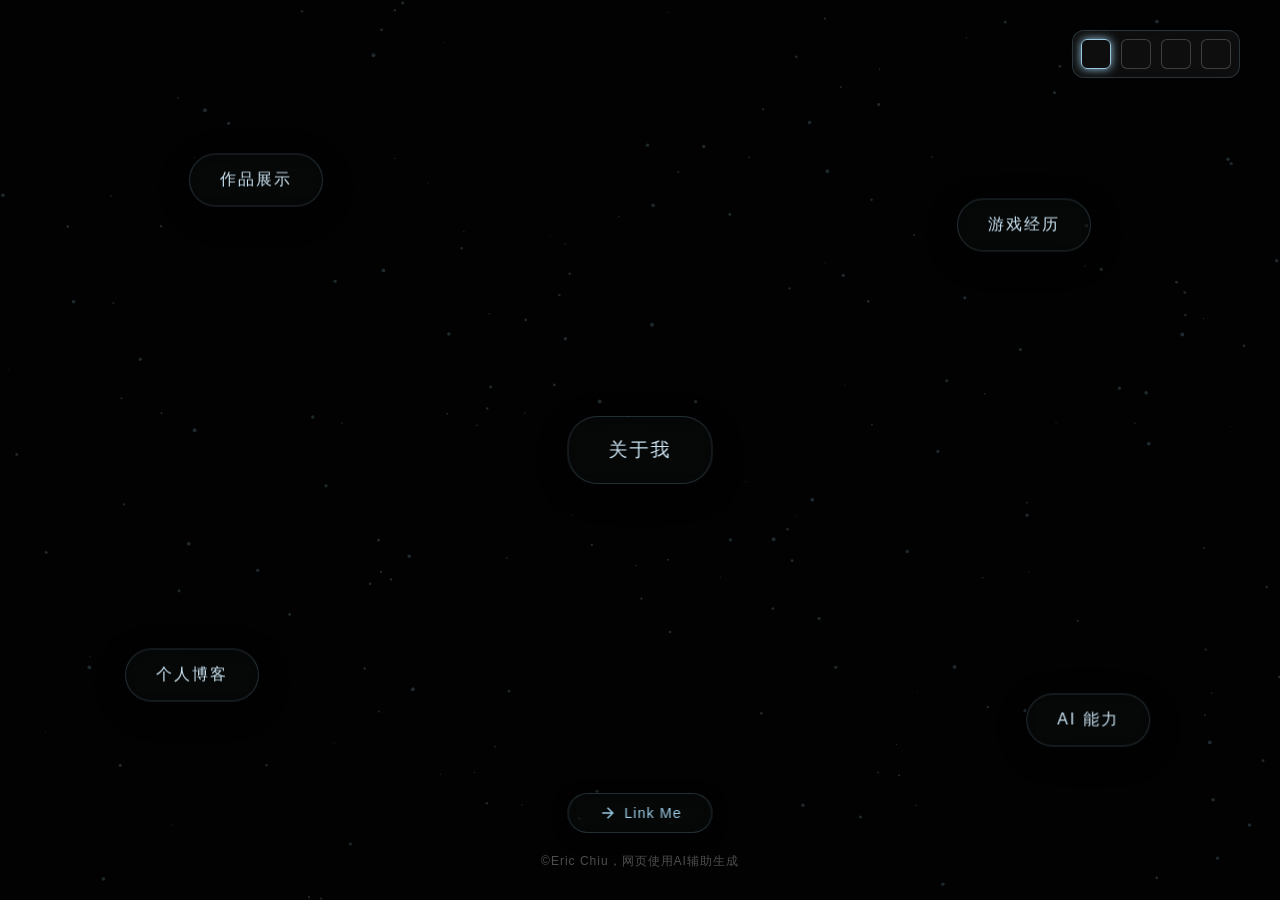
==== commit d10cb307: "Update: 2026-06-08 05:38" ====
--- a/index.html
+++ b/index.html
@@ -184,7 +184,7 @@
         <div id="btn-blog" class="node interactable">个人博客</div>
         <div id="btn-about" class="node interactable">关于我</div>
         <a href="timeline/" class="node page-link interactable">游戏经历</a>
-        <a href="contact.html" class="node page-link interactable">早期经历</a>
+        <a href="ai/" class="node page-link interactable">AI 能力</a>
     </div>
 
     <!-- 关于我弹窗 -->
--- a/css/base.css
+++ b/css/base.css
@@ -1,7 +1,6 @@
 /* ============================================================
    mocabolka.world - Base Styles
-   基础样式：CSS 变量、重置、背景、光标、加载动画、响应式
-   新增：View Transition 增强、陀螺仪动画支持、移动端全面优化
+   基础样式：CSS 变量、重置、背景、光标、闪黑过渡、响应式
    ============================================================ */
 
 /* ---- CSS 变量 ---- */
@@ -42,97 +41,66 @@
     -webkit-font-smoothing: antialiased;
 }
 
-/* ---- View Transition 增强 —— 跨页面丝滑动画 ---- */
-@view-transition {
-    navigation: auto;
+/* ---- 闪黑过渡遮罩（首次访问 & 跨页导航共用） ---- */
+#initial-load-overlay {
+    position: fixed;
+    top: 0;
+    left: 0;
+    width: 100%;
+    height: 100%;
+    z-index: 99999;
+    pointer-events: none;
+    background: #000;
+    opacity: 1;
 }
 
 /*
- * 策略说明：
- * - root 级别：旧页面淡出 → 新页面淡入，形成柔和的交叉渐变。
- * - 持久元素（bg, switcher, nav, particles）：
- *   old 保持可见（opacity:1），new 也直接显示（opacity:1），
- *   避免在转场中出现"闪烁/重置"的硬切感。
- *   视觉上背景和导航栏自然接续，仅有内容区淡入淡出。
+ * 首次访问：黑屏覆盖，1.0s 后使用 CSS animation 渐消
+ * 曲线 cubic-bezier(0.4, 0, 0.2, 1) — Material Design 标准缓出
+ * animation-fill-mode: forwards 保持最终状态（opacity:0, visibility:hidden）
  */
-
-/* 旧页面整体：轻微淡出 */
-::view-transition-old(root) {
-    animation: vt-old-out 0.35s cubic-bezier(0.4, 0, 0.2, 1) forwards;
-}
-
-/* 新页面整体：淡入 */
-::view-transition-new(root) {
-    animation: vt-new-in 0.35s cubic-bezier(0.4, 0, 0.2, 1) forwards;
-    mix-blend-mode: normal;
-}
-
-@keyframes vt-old-out {
-    0%   { opacity: 1; }
-    100% { opacity: 0; }
-}
-
-@keyframes vt-new-in {
+#initial-load-overlay.first-visit {
+    animation: overlayFadeOut 0.7s cubic-bezier(0.4, 0, 0.2, 1) forwards;
+    animation-delay: 1.0s;
+}
+
+/*
+ * 跨页导航 — 闪黑效果
+ * 阶段1（0%→30%）：快速从透明变为全黑（0.25s）
+ * 阶段2（30%→100%）：保持全黑一小段再渐消（总共 0.7s）
+ */
+#initial-load-overlay.flash-out {
+    animation: flashBlackOut 0.7s cubic-bezier(0.4, 0, 0.2, 1) forwards;
+}
+
+/*
+ * 跨页导航 — 进入新页面时从黑屏渐消
+ * 新页面加载后立即播放，配合目标页面的内容出现
+ */
+#initial-load-overlay.fade-in {
+    animation: overlayFadeOut 0.5s cubic-bezier(0.4, 0, 0.2, 1) forwards;
+    animation-delay: 0.15s;
+}
+
+/* 跳过遮罩（非跨页导航场景，如浏览器的后退/前进） */
+#initial-load-overlay.skip-overlay {
+    opacity: 0;
+    animation: none;
+}
+
+/* ===== 动画关键帧 ===== */
+
+/* 首次访问渐消：从全黑到完全透明 */
+@keyframes overlayFadeOut {
+    0%   { opacity: 1; visibility: visible; }
+    100% { opacity: 0; visibility: hidden; }
+}
+
+/* 跨页闪黑：快速变黑 → 保持 → 渐消 */
+@keyframes flashBlackOut {
     0%   { opacity: 0; }
-    100% { opacity: 1; }
-}
-
-/* 持久化元素：在转场中保持连续，old 和 new 都可见 */
-.bg-wrapper,
-.bg-overlay {
-    view-transition-name: vt-bg;
-}
-.bg-switcher {
-    view-transition-name: vt-switcher;
-}
-.top-nav {
-    view-transition-name: vt-nav;
-}
-#particle-canvas {
-    view-transition-name: vt-particles;
-}
-
-/* old 持久元素保持完全可见（不淡出） */
-::view-transition-old(vt-bg),
-::view-transition-old(vt-switcher),
-::view-transition-old(vt-nav),
-::view-transition-old(vt-particles) {
-    animation: none;
-    opacity: 1;
-}
-
-/* new 持久元素也直接显示（不淡入），实现视觉接续 */
-::view-transition-new(vt-bg),
-::view-transition-new(vt-switcher),
-::view-transition-new(vt-nav),
-::view-transition-new(vt-particles) {
-    animation: none;
-    opacity: 1;
-}
-
-/* ---- 初始加载动画 —— 仅首次访问显示，后续跨页不显示遮罩 ---- */
-#initial-load-overlay {
-    position: fixed;
-    top: 0;
-    left: 0;
-    width: 100%;
-    height: 100%;
-    z-index: 99999;
-    pointer-events: none;
-    background: radial-gradient(ellipse at center, rgba(10, 15, 22, 0.3) 0%, rgba(0, 0, 0, 1) 100%);
-    animation: initialReveal 0.7s cubic-bezier(0.4, 0, 0.2, 1) forwards;
-}
-
-/* 跨页导航时隐藏 overlay（由 JS 控制 .skip-overlay 类） */
-#initial-load-overlay.skip-overlay {
-    animation: none;
-    opacity: 0;
-    visibility: hidden;
-}
-
-@keyframes initialReveal {
-    0%   { opacity: 1; }
-    70%  { opacity: 1; }
+    25%  { opacity: 1; }
+    60%  { opacity: 1; }
     100% { opacity: 0; visibility: hidden; }
 }
 
@@ -267,49 +235,6 @@
         font-size: 0.7rem;
     }
 
-    /* 移动端 View Transition 加速 — 保持与桌面端一致的策略 */
-    ::view-transition-old(root) {
-        animation: vt-old-out-mobile 0.2s ease forwards;
-    }
-    ::view-transition-new(root) {
-        animation: vt-new-in-mobile 0.2s ease forwards;
-    }
-
-    @keyframes vt-old-out-mobile {
-        0%   { opacity: 1; }
-        100% { opacity: 0; }
-    }
-
-    @keyframes vt-new-in-mobile {
-        0%   { opacity: 0; }
-        100% { opacity: 1; }
-    }
-
-    /* 移动端持久元素 — old 和 new 都可见，保证流畅接续 */
-    ::view-transition-old(vt-bg),
-    ::view-transition-old(vt-switcher),
-    ::view-transition-old(vt-nav),
-    ::view-transition-old(vt-particles) {
-        animation: none !important;
-        opacity: 1;
-    }
-    ::view-transition-new(vt-bg),
-    ::view-transition-new(vt-switcher),
-    ::view-transition-new(vt-nav),
-    ::view-transition-new(vt-particles) {
-        animation: none !important;
-        opacity: 1;
-    }
-
-    /* 移动端初始加载加速 */
-    #initial-load-overlay {
-        animation: initialRevealMobile 0.4s ease forwards;
-    }
-
-    @keyframes initialRevealMobile {
-        0%   { opacity: 1; }
-        100% { opacity: 0; visibility: hidden; }
-    }
 }
 
 /* ---- 平板 (768px-1024px) 中间断点 ---- */
@@ -323,9 +248,9 @@
 
 /* ---- 减少动画偏好 ---- */
 @media (prefers-reduced-motion: reduce) {
-    ::view-transition-old(root),
-    ::view-transition-new(root),
-    #initial-load-overlay,
+    #initial-load-overlay.first-visit,
+    #initial-load-overlay.flash-out,
+    #initial-load-overlay.fade-in,
     .node,
     .game-card,
     .card-wrapper {
--- a/css/components.css
+++ b/css/components.css
@@ -436,27 +436,6 @@
     background: linear-gradient(90deg, transparent, var(--accent-main), transparent);
 }
 
-/* ---- 子页面通用进场动画 ---- */
-@keyframes subPageFadeIn {
-    from { opacity: 0; transform: translateY(12px); }
-    to   { opacity: 1; transform: translateY(0); }
-}
-
-/* 所有子页面的主内容容器：页面打开时执行淡入动画 */
-.sub-page .main-stage,
-.sub-page .main-container,
-.sub-page .card-wrapper {
-    animation: subPageFadeIn 0.45s cubic-bezier(0.25, 0.46, 0.45, 0.94) both;
-}
-
-/* 按钮/导航的错峰入场 */
-.sub-page .bottom-button-row {
-    animation: subPageFadeIn 0.4s cubic-bezier(0.25, 0.46, 0.45, 0.94) 0.05s both;
-}
-.sub-page .copyright-footer {
-    animation: subPageFadeIn 0.35s cubic-bezier(0.25, 0.46, 0.45, 0.94) 0.1s both;
-}
-
 /* ---- 响应式 ---- */
 @media (max-width: 768px) {
     .bg-switcher {
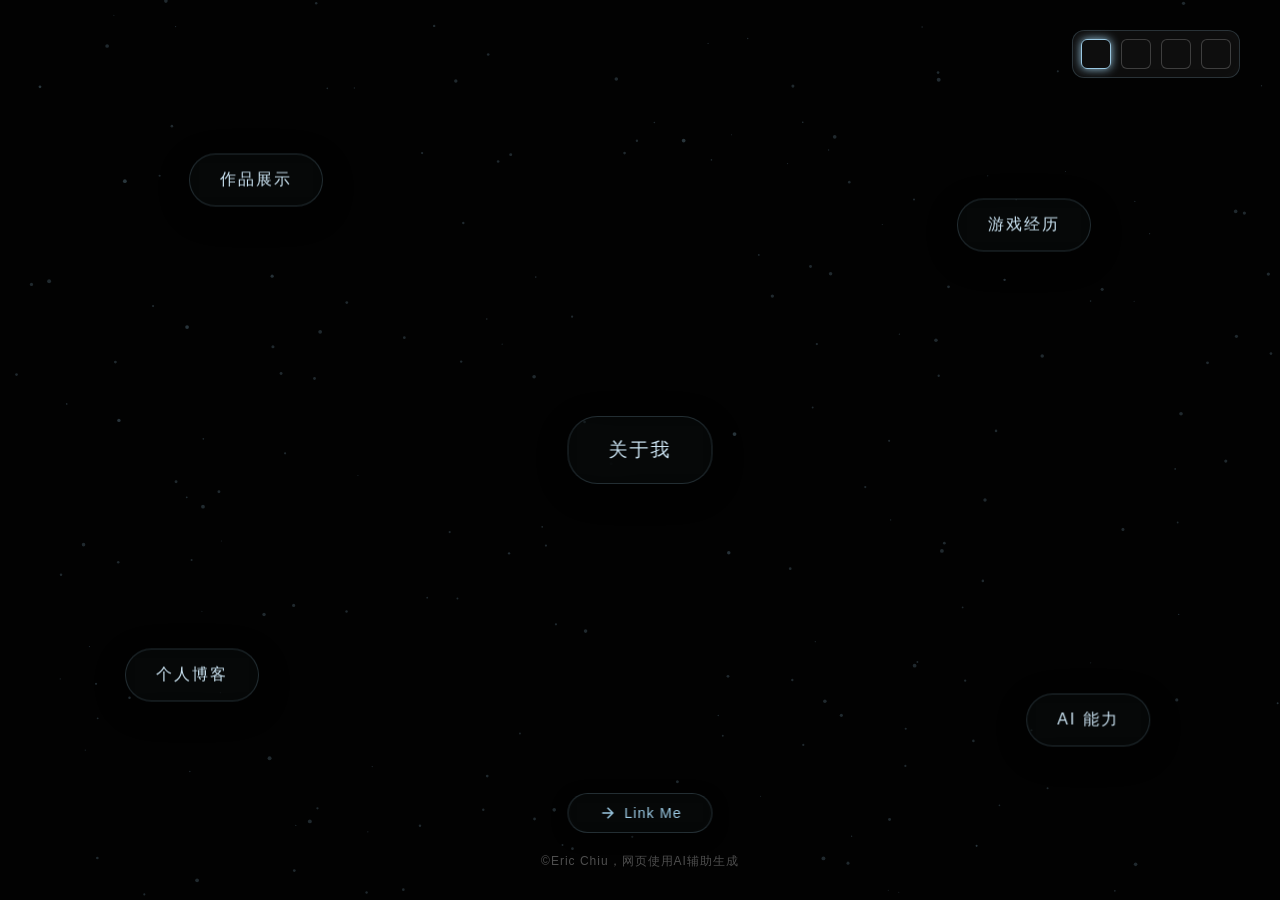
==== commit 2d9e2159: "Update: 2026-06-14 20:23" ====
--- a/index.html
+++ b/index.html
@@ -98,7 +98,7 @@
             padding: 40px;
         }
 
-        #blogModal, #leaveSiteModal, #qrModal {
+        #blogModal, #leaveSiteModal, #qrModal, #aiUpdateModal {
             height: auto;
             max-height: 60vh;
             max-width: 650px;
@@ -215,6 +215,21 @@
         <div style="margin-top: 35px; display: flex; gap: 20px; width: 100%; justify-content: center;">
             <button class="toggle-btn interactable" id="cancelLeaveBtn" style="color: #fff; border-color: rgba(255,255,255,0.2);">取消前往</button>
             <a href="#" id="confirmLeaveBtn" target="_blank" class="toggle-btn interactable" style="background: rgba(154, 200, 226, 0.2); border-color: var(--accent-main);">继续前往</a>
+        </div>
+    </div>
+
+    <!-- AI 能力页面上线提示弹窗 -->
+    <div class="about-modal" id="aiUpdateModal">
+        <button class="close-btn interactable" id="closeAiUpdateBtn">
+            <svg width="24" height="24" viewBox="0 0 24 24" fill="none" stroke="currentColor" stroke-width="2"><path d="M18 6L6 18M6 6l12 12"/></svg>
+        </button>
+        <div style="font-size: 3rem; margin-bottom: 20px;">🚀</div>
+        <h2 style="margin-bottom: 15px; font-weight: 500; letter-spacing: 2px; font-size: 1.8rem;">AI 能力页面全新上线</h2>
+        <p class="bio" style="text-align: center; margin-bottom: 10px;">探索我在 AI 辅助开发领域的实践与成果展示。</p>
+        <p class="bio" style="text-align: center; font-size: 0.85rem; color: rgba(200, 215, 230, 0.5);">包含系统级程序开发、HTML SPA 开发、Python 效率工具等多个板块。</p>
+        <div style="margin-top: 35px; display: flex; gap: 20px; width: 100%; justify-content: center;">
+            <button class="toggle-btn interactable" id="laterAiUpdateBtn" style="color: #fff; border-color: rgba(255,255,255,0.2);">暂不感兴趣</button>
+            <a href="ai/" class="toggle-btn page-link interactable" style="background: rgba(154, 200, 226, 0.2); border-color: var(--accent-main);">立即前往</a>
         </div>
     </div>
 
@@ -303,6 +318,45 @@
         var leaveSiteModal = document.getElementById('leaveSiteModal');
         var confirmLeaveBtn = document.getElementById('confirmLeaveBtn');
         var qrModal = document.getElementById('qrModal');
+        var aiUpdateModal = document.getElementById('aiUpdateModal');
+
+        /* ---- AI 能力页面上线提示（只显示一次） ---- */
+        if (aiUpdateModal) {
+            // 检查是否已显示过
+            var aiUpdateShown = localStorage.getItem('aiUpdateShown');
+            if (!aiUpdateShown) {
+                // 延迟 1.5 秒显示，让用户先看到主页
+                setTimeout(function() {
+                    aiUpdateModal.classList.add('active');
+                    entryPoints.classList.add('blurred');
+                    mocabolka.setDockState(true);
+                }, 1500);
+            }
+
+            // 关闭按钮
+            document.getElementById('closeAiUpdateBtn').addEventListener('click', function() {
+                aiUpdateModal.classList.remove('active');
+                entryPoints.classList.remove('blurred');
+                mocabolka.setDockState(false);
+                localStorage.setItem('aiUpdateShown', 'true');
+            });
+
+            // 暂不感兴趣按钮
+            document.getElementById('laterAiUpdateBtn').addEventListener('click', function() {
+                aiUpdateModal.classList.remove('active');
+                entryPoints.classList.remove('blurred');
+                mocabolka.setDockState(false);
+                localStorage.setItem('aiUpdateShown', 'true');
+            });
+
+            // 立即前往按钮（点击后也标记为已显示）
+            var aiUpdateLinks = aiUpdateModal.querySelectorAll('.page-link');
+            aiUpdateLinks.forEach(function(link) {
+                link.addEventListener('click', function() {
+                    localStorage.setItem('aiUpdateShown', 'true');
+                });
+            });
+        }
 
         document.getElementById('btn-about').addEventListener('click', function() {
             aboutModal.classList.add('active');
